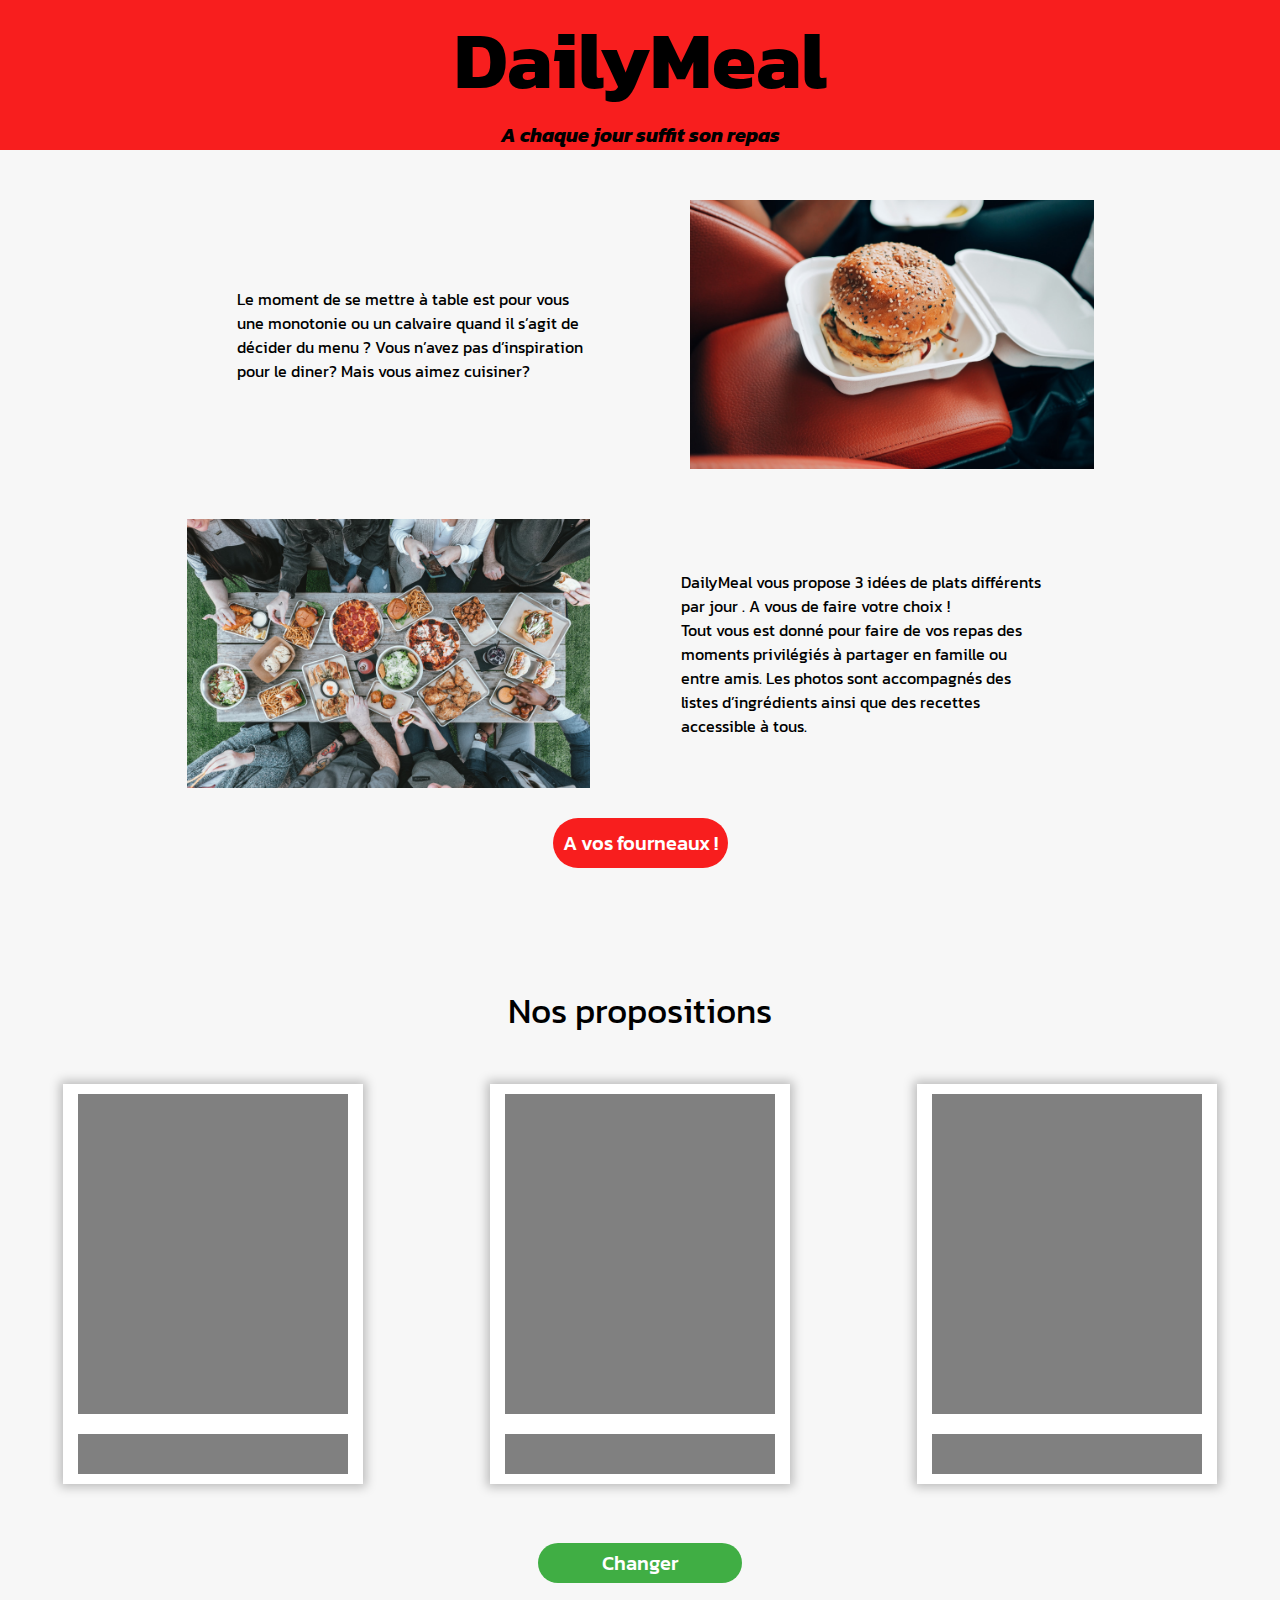
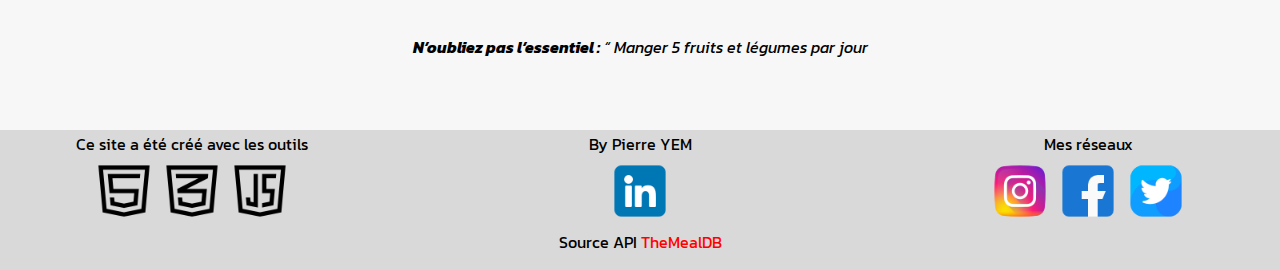
==== index.html @ 328ee48a "maj" ====
<!DOCTYPE html>
<html lang="en">

<head>
    <meta charset="UTF-8">
    <meta http-equiv="X-UA-Compatible" content="IE=edge">
    <meta name="viewport" content="width=device-width, initial-scale=1.0">
    <link rel="stylesheet" href="./ecf.css">
    <script src="./ecf.js" defer></script>

    <!-- Lien vers la Font Family Kanit -->
    <link rel="preconnect" href="https://fonts.googleapis.com">
    <link rel="preconnect" href="https://fonts.gstatic.com" crossorigin>
    <link href="https://fonts.googleapis.com/css2?family=Kanit&display=swap" rel="stylesheet">
    <!--  -->

    <title>Document</title>
</head>

<body>
    <header>
        <nav>
            <div id="logo"></div>
            <div id="title">
                <div id="h1">
                    <h1>DailyMeal</h1>
                </div>
                <div id="h2">
                    <h2>A chaque jour suffit son repas</h2>
                </div>
            </div>
            <div class="nav"></div>
        </nav>

        <section id="presentation">


            <div class="firstDescription">
                <p>Le moment de se mettre à <strong>table</strong> est pour vous
                    une monotonie ou un calvaire quand il s’agit
                    de décider du <strong>menu</strong> ?
                    Vous n’avez pas d’inspiration pour le <strong>diner</strong>?
                    Mais vous aimez <strong>cuisiner</strong>? </p>
                <img src="./images/burger.jpg" alt="photo d'un burger">
            </div>
            <div class="secondDescription">
                <img src="./images/plat_divers.jpg" alt="photo de plusieurs plats">

                <p>DailyMeal vous propose 3 idées de <strong>plats</strong> différents par jour .
                    A vous de faire votre choix !
                    <br>
                    Tout vous est donné pour faire de vos <strong>repas</strong> des moments privilégiés à partager en
                    famille ou entre amis.
                    Les photos sont accompagnés des listes d’<strong>ingrédients</strong> ainsi
                    que des <strong>recettes</strong> accessible à tous.
                </p>

            </div>
            <div class="cta"> <a href="#propositionsTitle"><button id="cta">A vos fourneaux !</button></a> </div>
        </section>
    </header>

    <section id="meals">
        <div id="propositionsTitle">Nos propositions</div>
        <div class="propositions">
            <div id="listChoice">

                <div class="modal1">

                    <div class="choice1">
                        <div class="picMeal"></div>
                        <div class="nameMeal"></div>
                    </div>
                </div>
                <div class="modal2">
                    <div class="choice2">
                        <div class="picMeal"></div>
                        <div class="nameMeal"></div>
                    </div>
                </div>
                <div class="modal3">
                    <div class="choice3">
                        <div class="picMeal"></div>
                        <div class="nameMeal"></div>
                    </div>
                </div>
            </div>
            <div class="cta">
                <button id="changer">Changer</button>
            </div>
            <div class="disclaimer">
                <p><span class="remind">N’oubliez pas l’essentiel :</span> <span>“ Manger 5 fruits et légumes par
                        jour</span></p>
            </div>

        </div>
    </section>
    <footer>
        <div class="footerContain">
            <div id="tools">
                <div>Ce site a été créé avec les outils </div>
                <div class="logoFooter">
                    <img src="./images/html.png" alt="logo instagram">
                    <img src="./images/css.png" alt="logo facebook">
                    <img src="./images/script-java.png" alt="logo tweeter">
                </div>
            </div>
            <div id="author">
                <div>By Pierre YEM</div>
                <div class="logoFooter"><img src="./images/linkedin.png" alt="logo linkedin"></div>
            </div>
            <div id="follow">
                <div>Mes réseaux</div>
                <div class="logoFooter">
                    <img src="./images/instagram (2).png" alt="logo instagram">
                    <img src="./images/facebook (1).png" alt="logo facebook">
                    <img src="./images/twitter (1).png" alt="logo tweeter">
                </div>
            </div>
        </div>
        <div id="source">Source API <a href="https://www.themealdb.com/">TheMealDB</a> </div>
    </footer>
</body>

</html>
---- ecf.css ----
/* Paramètres global */

* {
    font-family: 'Kanit', sans-serif;
}

p {
    font-size: 1em;
}

a {
    color: red;
    text-decoration: none;
}

strong {
    font-weight: 400;
}

#presentation img {
    max-height: 100%;
    max-width: 50%;
}

body {
    margin: 0;
    background-color: #F7F7F7;

}

button {
    color: white;
}

/*  */


/* Header  */

nav {

    width: 100vw;

    position: fixed;
    top: 0;

    display: flex;
    justify-content: space-between;

    background-color: #f81e1e;
}

#logo {

    /* background-color: green; */
}

#title {

    display: flex;
    flex-direction: column;
    align-items: center;
    height: 100%;
    width: 70%;
    /* background-color: grey; */
}

h1 {
    font-weight: bold;
    font-size: 80px;
    margin: 0;
}

#h1 {
    height: 70%;
    display: flex;
    flex-direction: column;
}

#h2 {
    height: 15%;
}

h2 {
    font-size: 20px;
    font-style: italic;
    margin: 0;
}


.nav {
    /* background-color: green; */
}

/*  */


/* Section Presentation */

#presentation {
    margin-top: 200px;
    height: 85vh;
    width: 100%;
    /* background-color: grey; */
}

.firstDescription,
.secondDescription {
    height: 269px;
    width: 907px;


    /* height: 35%;
    width: 50%; */
    display: flex;
    align-items: center;
    margin: auto;
    /* background-color: green; */
    justify-content: space-between;

}

.firstDescription {}

.firstDescription p,
.secondDescription p {
    width: 40%;
    margin: 50px;
}



.secondDescription {

    margin-top: 50px;
}

#cta {
    background-color: #f81e1e;
    border-radius: 30px;
    border: none;
    color: white;
    height: 50px;
    font-weight: 500;
    font-size: 20px;
    padding: 0 10px;
}

.cta {
    display: flex;
    justify-content: center;
    width: 100%;
    margin-top: 30px;
    height: 7%;
}

/*  */


/* Section plats */

#meals {

    height: 85vh;
    width: 100%;
    /* background-color: rgb(35, 65, 171); */
}

#propositionsTitle {
    height: 10vh;

    display: flex;
    justify-content: center;
    align-items: center;

    /* background-color: rgb(143, 137, 137); */
    font-size: 35px;
}

.propositions {
    height: 80vh;

    display: flex;
    align-items: center;
    flex-direction: column;
}

#listChoice {
    height: 80%;
    width: 100%;

    display: flex;
    justify-content: space-around;
    align-items: center;
    /* background-color: #a5db49; */
}

[class^="choice"] {
    height: 400px;
    width: 300px;

    display: flex;
    flex-direction: column;
    align-items: center;
    justify-content: space-around;

    background: #FFFFFF;
    box-shadow: 0px 0px 10px 3px rgba(0, 0, 0, 0.25);

    transition: all 0.3s ease-in-out;

}

/* [class^="choice"]:hover {
    scale: 1.3;
    transition: all 0.3s ease-in-out;
} */

.picMeal {
    height: 80%;
    width: 90%;
    background-color: grey;

    transition: all 1s ease-in-out;
}

.nameMeal {
    height: 10%;
    width: 90%;
    background-color: grey;
}

/* bouton changer */
.propositions #cta {
    width: 100%;
}

#changer {
    background-color: #40AE44;
    border-radius: 30px;
    border: none;
    color: white;
    font-weight: 500;
    font-size: 20px;
    padding: 0 5%;
}

.disclaimer {
    margin-top: 36px;
    margin-bottom: 100px;
}

.remind {
    font-weight: bold;

}

span {
    font-style: italic;
}

/*  */


footer {
    background-color: #D9D9D9;
}

.footerContain {
    height: 100px;
    display: flex;
    justify-content: space-between;
}

.footerContain #tools,
#author,
#follow {
    height: 100%;
    width: 30%;
    /* background-color: blue; */
}

#author,
#tools,
#follow {
    display: flex;
    flex-direction: column;
    justify-content: space-around;
    align-items: center;
}

.footerTitle {
    height: 20%;
    /* background-color: grey; */

}

.logoFooter {}

footer img {
    scale: 0.8;
    ;
}

#source {
    height: 40px;
    text-align: center;

}

.modal2 {
    transition: all 0.3s ease-in-out;

}

[class^='modal'] {
    height: 400px;
    width: 300px;
    transition: all 1s ease-in-out;
    display: flex;
    justify-content: center;
    align-items: center;

}

.modal {
    display: flex;
    justify-content: center;
    align-items: center;
    position: fixed;
    height: 100vh;
    width: 100vw;
    top: 0;
    left: 0;
    z-index: 1;
    /* background-color: red; */
    transition: all 1s ease-in-out;
}

.test {
    height: 100%;
width: 100%;
display: flex;
justify-content: center;
align-items: center;

    transition: all 1s ease-in-out;
    /* background-color: red; */
    z-index: 1;
}
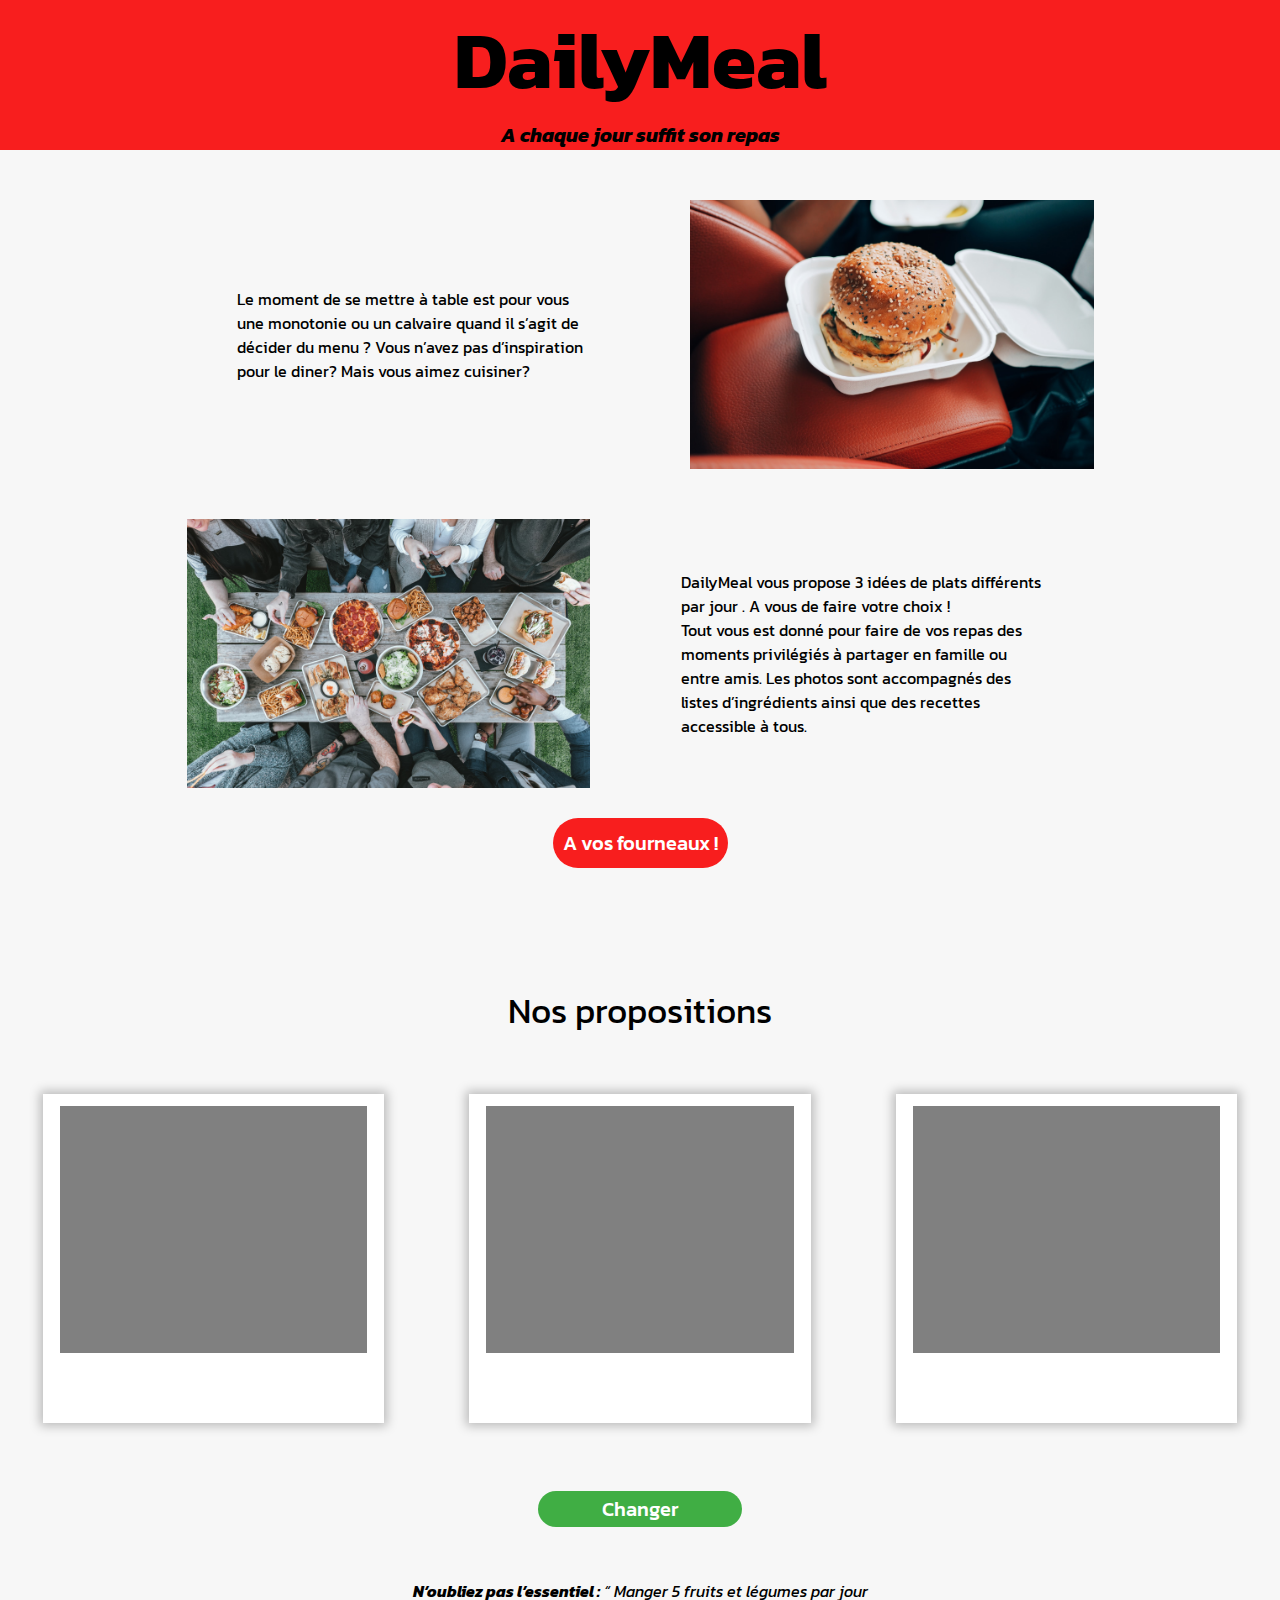
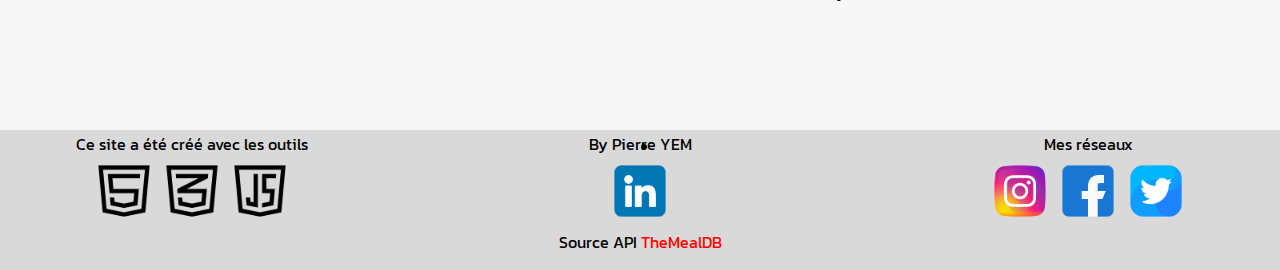
==== commit b62ba5a9: "maj" ====
--- a/index.html
+++ b/index.html
@@ -65,36 +65,37 @@
         <div class="propositions">
             <div id="listChoice">
 
-                <div class="modal1">
+                <div class="modal">
 
-                    <div class="choice1">
+                    <div class="choice">
                         <div class="picMeal"></div>
                         <div class="nameMeal"></div>
                     </div>
                 </div>
-                <div class="modal2">
-                    <div class="choice2">
+                <div class="modal">
+                    <div class="choice">
                         <div class="picMeal"></div>
                         <div class="nameMeal"></div>
                     </div>
                 </div>
-                <div class="modal3">
-                    <div class="choice3">
+                <div class="modal">
+                    <div class="choice">
                         <div class="picMeal"></div>
                         <div class="nameMeal"></div>
                     </div>
                 </div>
             </div>
             <div class="cta">
-                <button id="changer">Changer</button>
+                <button id="change">Changer</button>
             </div>
             <div class="disclaimer">
                 <p><span class="remind">N’oubliez pas l’essentiel :</span> <span>“ Manger 5 fruits et légumes par
                         jour</span></p>
             </div>
-
+<ul><li></li></ul>
         </div>
     </section>
+    <div class="ingredients"></div>
     <footer>
         <div class="footerContain">
             <div id="tools">
--- a/ecf.css
+++ b/ecf.css
@@ -195,9 +195,9 @@
     /* background-color: #a5db49; */
 }
 
-[class^="choice"] {
-    height: 400px;
-    width: 300px;
+.choice {
+    height: 90%;
+    width: 80%;
 
     display: flex;
     flex-direction: column;
@@ -211,10 +211,10 @@
 
 }
 
-/* [class^="choice"]:hover {
+.choice:hover {
     scale: 1.3;
     transition: all 0.3s ease-in-out;
-} */
+}
 
 .picMeal {
     height: 80%;
@@ -227,15 +227,46 @@
 .nameMeal {
     height: 10%;
     width: 90%;
-    background-color: grey;
-}
+    /* background-color: grey; */
+    font-weight: 600;
+    font-size: 20px;
+
+    display: flex;
+    justify-content: center;
+    align-items: center;
+}
+
+
+
+.modal {
+    height: 90%;
+    width: 40%;
+    transition: all 0.5s ease-in-out;
+    display: flex;
+    justify-content: center;
+    align-items: center;
+
+}
+
+[class^=picMeal] img {
+    max-height: 100%;
+}
+
+[class^=picMeal] {
+    width: 90%;
+    height: 75%;
+    display: flex;
+    flex-direction: column;
+    justify-content: center;
+}
+
 
 /* bouton changer */
 .propositions #cta {
     width: 100%;
 }
 
-#changer {
+#change {
     background-color: #40AE44;
     border-radius: 30px;
     border: none;
@@ -245,6 +276,11 @@
     padding: 0 5%;
 }
 
+#change:active {
+    box-shadow: inset 2px 2px 8px black;
+    transform: translate(1px, 1px);
+}
+
 .disclaimer {
     margin-top: 36px;
     margin-bottom: 100px;
@@ -308,43 +344,26 @@
 
 }
 
-.modal2 {
-    transition: all 0.3s ease-in-out;
-
-}
-
-[class^='modal'] {
-    height: 400px;
-    width: 300px;
-    transition: all 1s ease-in-out;
-    display: flex;
-    justify-content: center;
-    align-items: center;
-
-}
-
-.modal {
-    display: flex;
-    justify-content: center;
-    align-items: center;
+
+.modaltest {
+    display: flex;
+    justify-content: center;
+    align-items: center;
+
     position: fixed;
     height: 100vh;
     width: 100vw;
     top: 0;
     left: 0;
     z-index: 1;
-    /* background-color: red; */
-    transition: all 1s ease-in-out;
+    transition: all 0.5s ease-in-out;
 }
 
 .test {
-    height: 100%;
-width: 100%;
-display: flex;
-justify-content: center;
-align-items: center;
-
-    transition: all 1s ease-in-out;
-    /* background-color: red; */
+    scale: 2.5;
+    background-color: red;
+    /* top: 0;
+    left: 0; */
+    position: sticky;
     z-index: 1;
-}+}
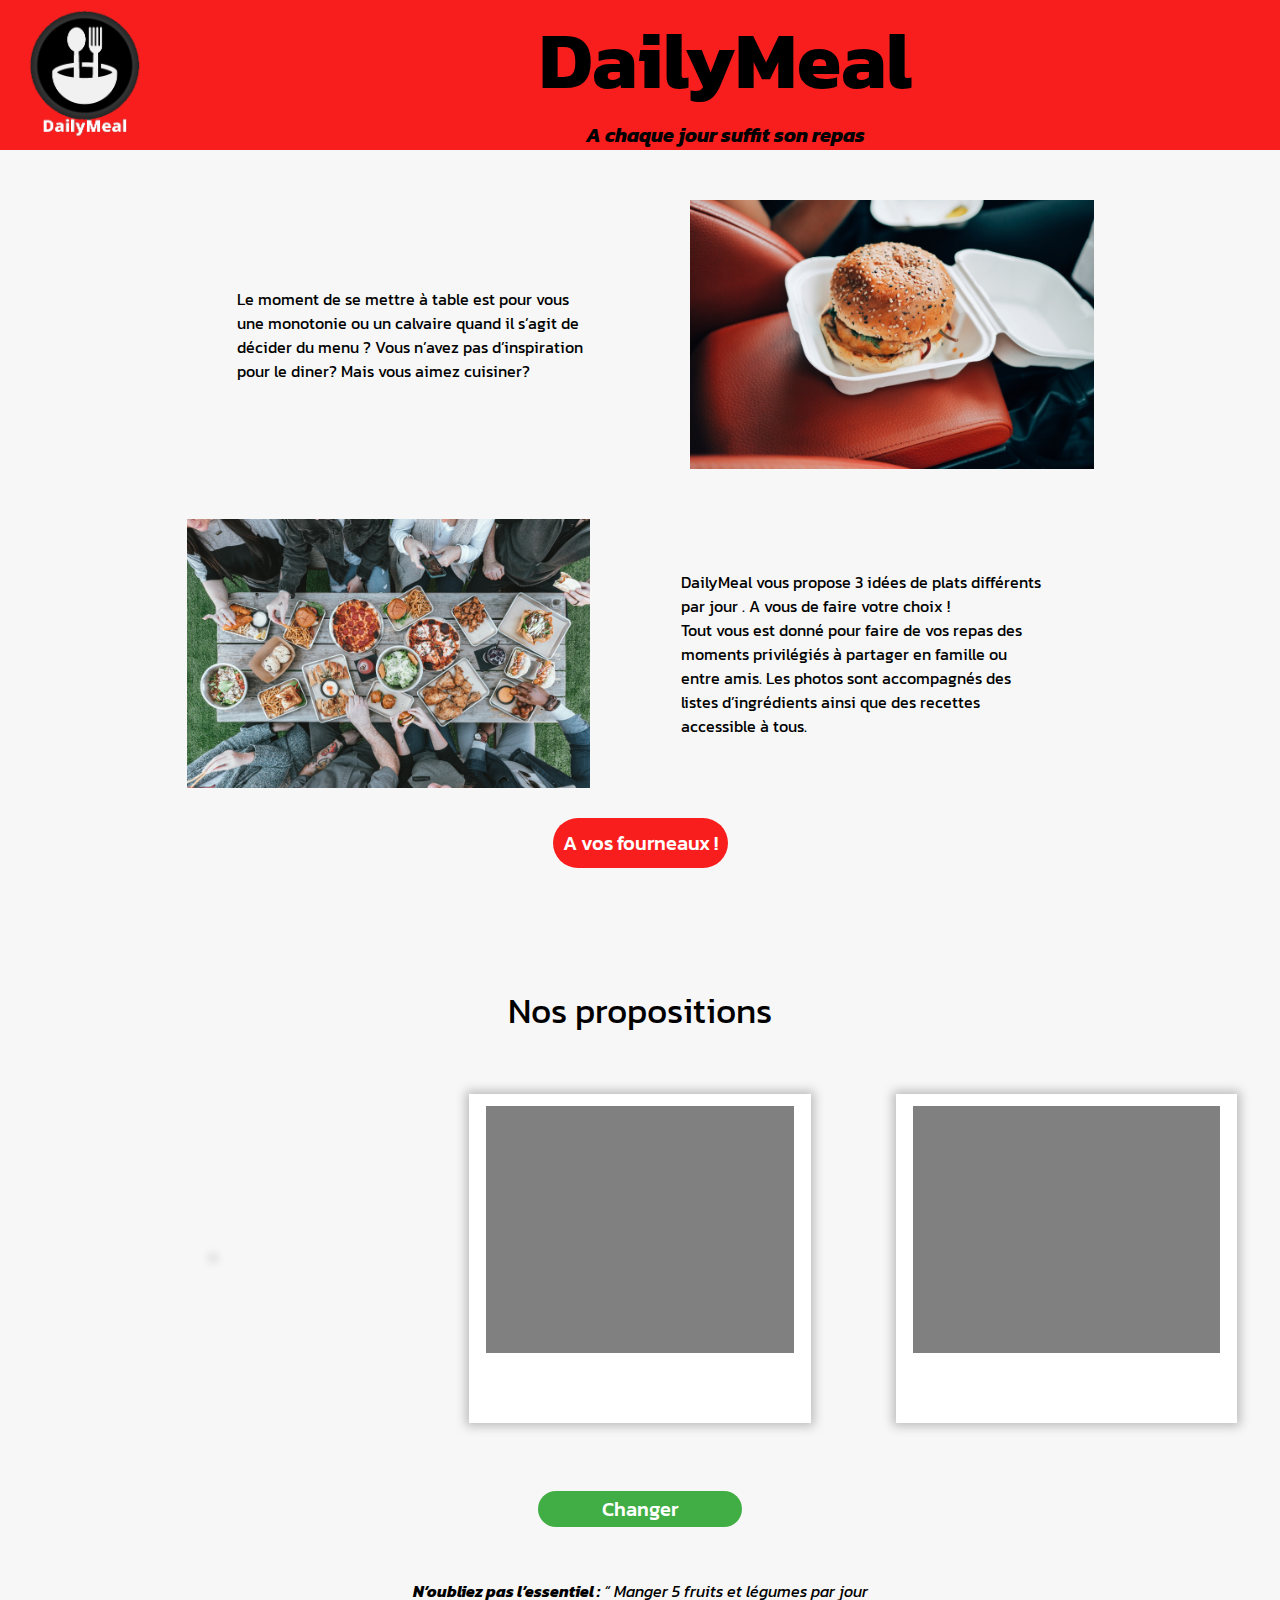
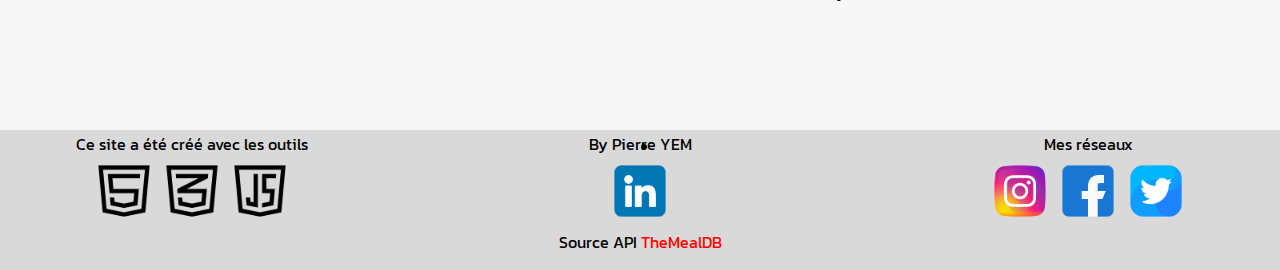
==== commit 6c13e2da: "maj" ====
--- a/index.html
+++ b/index.html
@@ -20,7 +20,7 @@
 <body>
     <header>
         <nav>
-            <div id="logo"></div>
+            <div id="logo"><img src="./images/MonlogoDailyMeal.png" alt=""></div>
             <div id="title">
                 <div id="h1">
                     <h1>DailyMeal</h1>
@@ -66,11 +66,15 @@
             <div id="listChoice">
 
                 <div class="modal">
+                    <div class="gauche">
+                        <div class="choice">
+                            <div class="picMeal"></div>
+                            <div class="nameMeal"></div>
+                        </div>
+                    </div>
 
-                    <div class="choice">
-                        <div class="picMeal"></div>
-                        <div class="nameMeal"></div>
-                    </div>
+                    <div class="receap"></div>
+
                 </div>
                 <div class="modal">
                     <div class="choice">
@@ -92,7 +96,9 @@
                 <p><span class="remind">N’oubliez pas l’essentiel :</span> <span>“ Manger 5 fruits et légumes par
                         jour</span></p>
             </div>
-<ul><li></li></ul>
+            <ul>
+                <li></li>
+            </ul>
         </div>
     </section>
     <div class="ingredients"></div>
--- a/ecf.css
+++ b/ecf.css
@@ -51,8 +51,14 @@
 }
 
 #logo {
-
-    /* background-color: green; */
+    display: flex;
+    align-items: center;
+}
+
+#logo img {
+
+    max-width: 170px;
+
 }
 
 #title {
@@ -236,6 +242,11 @@
     align-items: center;
 }
 
+.gaucheModal {
+    width: 50%;
+}
+
+.receap {}
 
 
 .modal {
@@ -366,4 +377,4 @@
     left: 0; */
     position: sticky;
     z-index: 1;
-}
+}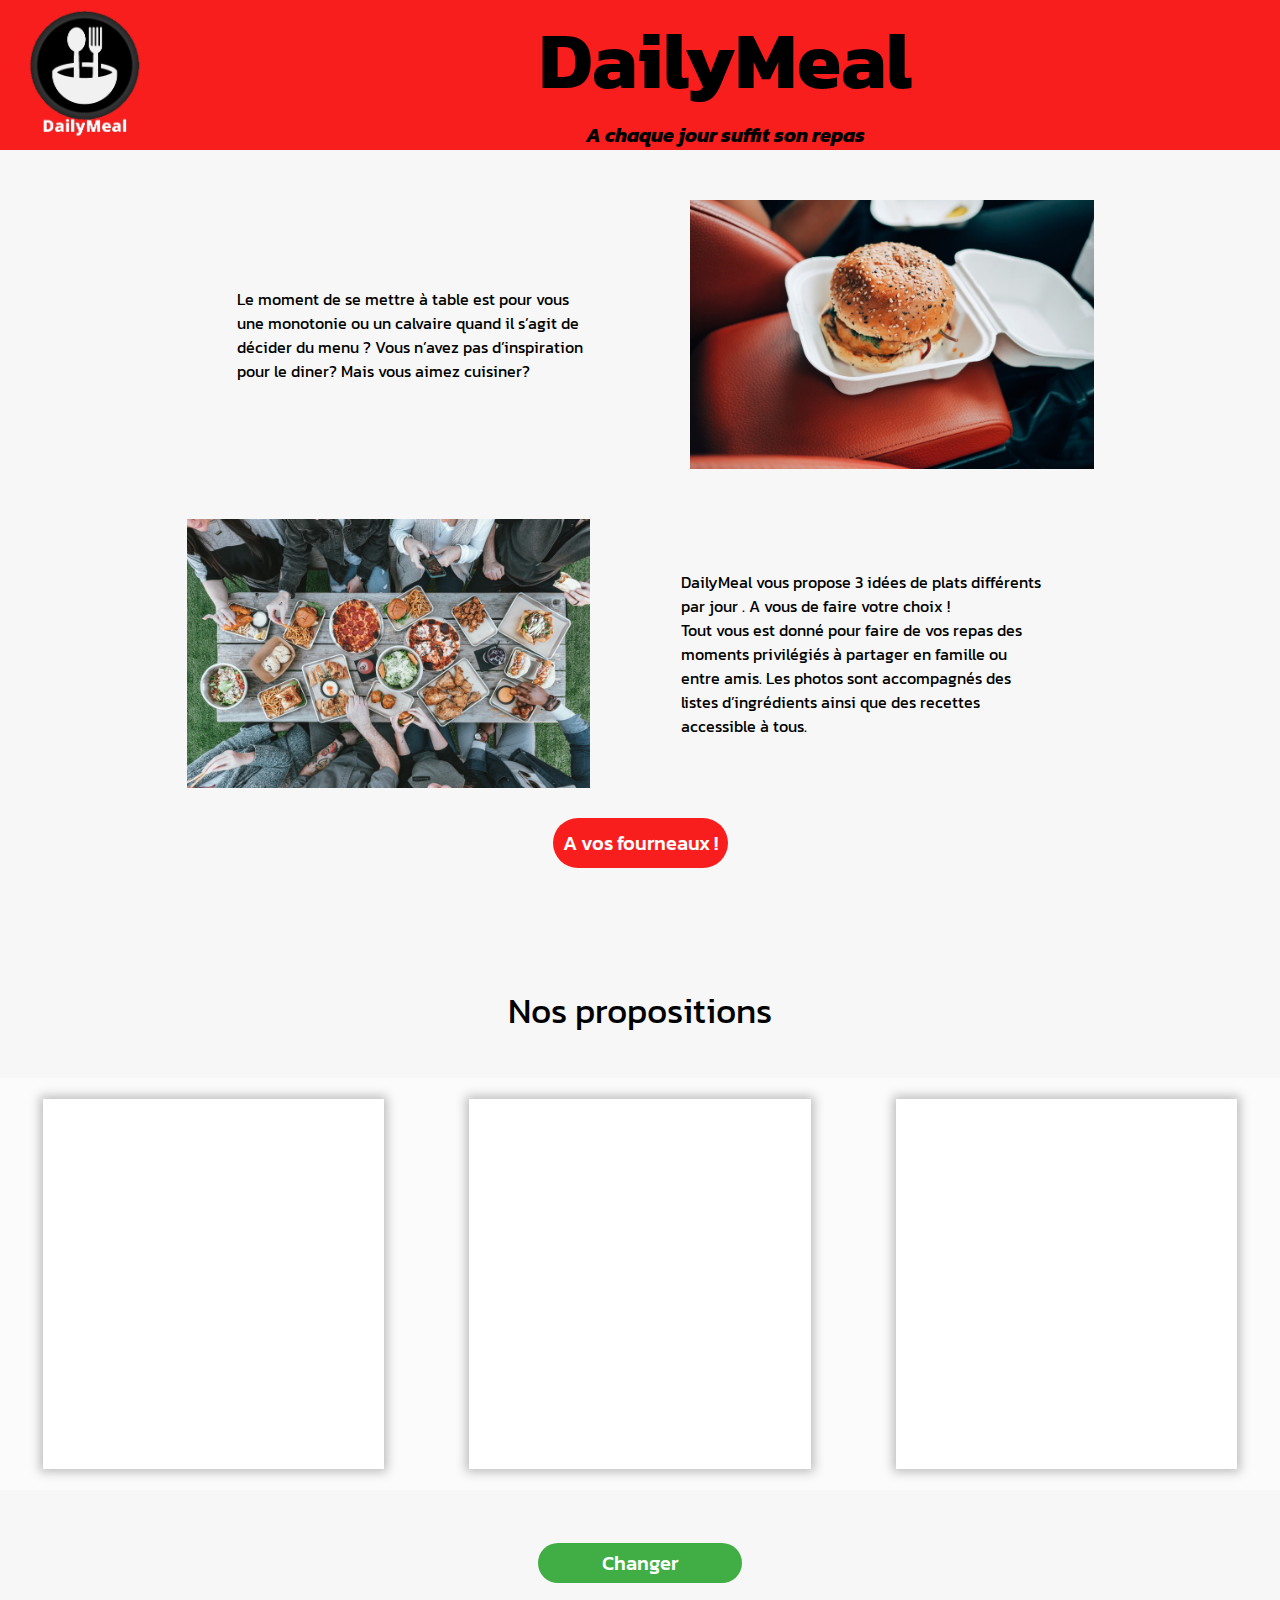
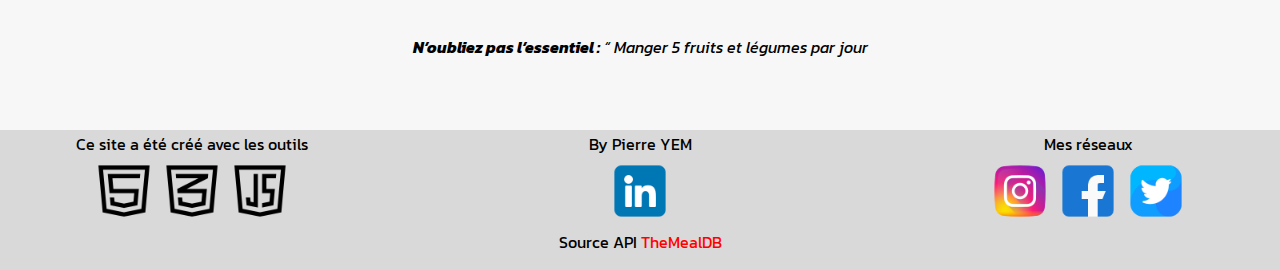
==== commit 80078855: "maj" ====
--- a/index.html
+++ b/index.html
@@ -66,26 +66,34 @@
             <div id="listChoice">
 
                 <div class="modal">
-                    <div class="gauche">
-                        <div class="choice">
+                    <div class="choice">
+                        <div class="gauche">
                             <div class="picMeal"></div>
                             <div class="nameMeal"></div>
                         </div>
-                    </div>
+                        <div class="ingredients"></div>
 
-                    <div class="receap"></div>
 
-                </div>
-                <div class="modal">
-                    <div class="choice">
-                        <div class="picMeal"></div>
-                        <div class="nameMeal"></div>
                     </div>
                 </div>
                 <div class="modal">
                     <div class="choice">
-                        <div class="picMeal"></div>
-                        <div class="nameMeal"></div>
+                        <div class="gauche">
+                            <div class="picMeal"></div>
+                            <div class="nameMeal"></div>
+                        </div>
+                        <div class="ingredients"></div>
+
+                    </div>
+                </div>
+                <div class="modal">
+                    <div class="choice">
+                        <div class="gauche">
+                            <div class="picMeal"></div>
+                            <div class="nameMeal"></div>
+                        </div>
+                        <div class="ingredients"></div>
+
                     </div>
                 </div>
             </div>
@@ -96,12 +104,9 @@
                 <p><span class="remind">N’oubliez pas l’essentiel :</span> <span>“ Manger 5 fruits et légumes par
                         jour</span></p>
             </div>
-            <ul>
-                <li></li>
-            </ul>
+            
         </div>
     </section>
-    <div class="ingredients"></div>
     <footer>
         <div class="footerContain">
             <div id="tools">
--- a/ecf.css
+++ b/ecf.css
@@ -22,14 +22,32 @@
     max-width: 50%;
 }
 
+.scrollOnOff {
+    overflow-y: hidden;
+}
+
 body {
     margin: 0;
     background-color: #F7F7F7;
 
+
+
 }
 
 button {
     color: white;
+}
+
+ul {
+    margin-top: 0;
+    padding: 0;
+    display: flex;
+    flex-grow: 1;
+    align-items: center;
+}
+
+li {
+    display: inline-block;
 }
 
 /*  */
@@ -185,7 +203,7 @@
 
 .propositions {
     height: 80vh;
-
+    margin-bottom: 100px;
     display: flex;
     align-items: center;
     flex-direction: column;
@@ -206,7 +224,6 @@
     width: 80%;
 
     display: flex;
-    flex-direction: column;
     align-items: center;
     justify-content: space-around;
 
@@ -217,59 +234,145 @@
 
 }
 
-.choice:hover {
+.choiceModal {
+    height: 800px;
+    width: 1500px;
+
+    display: flex;
+    align-items: start;
+    justify-content: space-around;
+
+    background: #FFFFFF;
+    box-shadow: 0px 0px 10px 3px rgba(0, 0, 0, 0.25);
+
+    transition: all 0.3s ease-in-out;
+}
+
+
+/* .choice:hover {
     scale: 1.3;
     transition: all 0.3s ease-in-out;
+} */
+
+
+.picMeal img {
+    max-height: 100%;
+    box-shadow: rgb(0 0 0 / 25%) 0px 0px 10px 8px;
 }
 
 .picMeal {
-    height: 80%;
+    height: 75%;
     width: 90%;
-    background-color: grey;
+    display: flex;
+    justify-content: center;
 
     transition: all 1s ease-in-out;
+}
+
+.picMealModal {
+    height: 500px;
+
+    display: flex;
+    justify-content: center;
+
+    transition: all 1s ease-in-out;
+
 }
 
 .nameMeal {
     height: 10%;
     width: 90%;
-    /* background-color: grey; */
     font-weight: 600;
     font-size: 20px;
 
     display: flex;
     justify-content: center;
     align-items: center;
+
+    transition: all 0.5s ease-in-out;
+
+}
+
+.nameMealModal {
+
+    height: 200px;
+    font-size: 35px;
+
+    transition: all 0.5s ease-in-out;
+
+}
+
+
+
+.gauche {
+    height: 400px;
+    width: 80%;
+    display: flex;
+    flex-direction: column;
+    align-items: center;
+    justify-content: space-between;
+
 }
 
 .gaucheModal {
+    height: 800px;
     width: 50%;
-}
-
-.receap {}
+    display: flex;
+    flex-direction: column;
+    justify-content: center;
+    align-items: center;
+}
+
+.ingredients {
+    display: none;
+
+}
+
+.ingredientsModal {
+    display: flex;
+    overflow-y: scroll;
+
+    flex-direction: column;
+    /* flex-wrap: wrap; */
+
+
+    height: 800px;
+    width: 1050px;
+
+    transition: all 2s ease-in-out;
+
+}
+
+/* body::-webkit-scrollbar{color: red;} */
 
 
 .modal {
     height: 90%;
     width: 40%;
-    transition: all 0.5s ease-in-out;
-    display: flex;
-    justify-content: center;
-    align-items: center;
-
-}
-
-[class^=picMeal] img {
-    max-height: 100%;
-}
-
-[class^=picMeal] {
-    width: 90%;
-    height: 75%;
-    display: flex;
-    flex-direction: column;
-    justify-content: center;
-}
+    transition: all 1s ease-in-out;
+    display: flex;
+    justify-content: center;
+    align-items: center;
+
+    background-color: #FFFFFF88;
+
+}
+
+.modalOn {
+    display: flex;
+    justify-content: center;
+    align-items: center;
+
+    position: fixed;
+    height: 100vh;
+    width: 100vw;
+    top: 0;
+    left: 0;
+    z-index: 1;
+    transition: all 1s ease-in-out;
+}
+
+
 
 
 /* bouton changer */
@@ -356,19 +459,7 @@
 }
 
 
-.modaltest {
-    display: flex;
-    justify-content: center;
-    align-items: center;
-
-    position: fixed;
-    height: 100vh;
-    width: 100vw;
-    top: 0;
-    left: 0;
-    z-index: 1;
-    transition: all 0.5s ease-in-out;
-}
+
 
 .test {
     scale: 2.5;
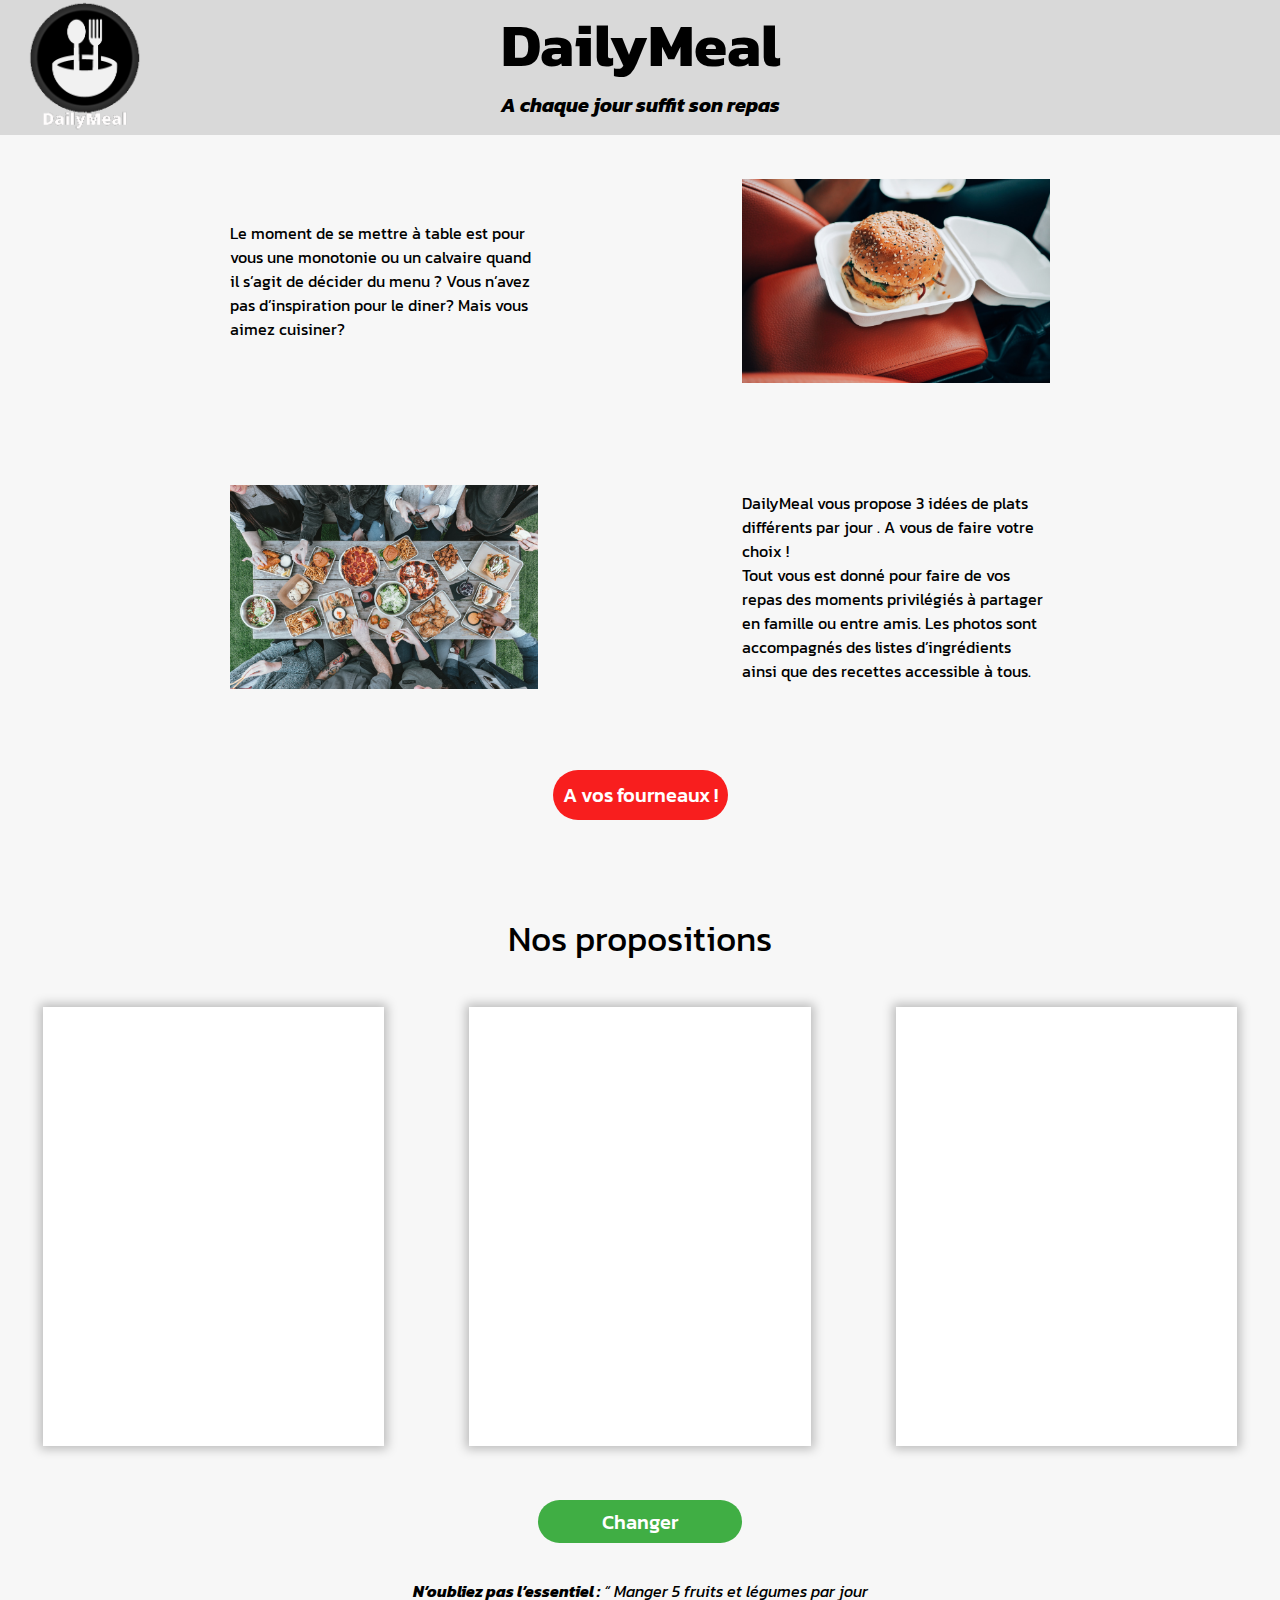
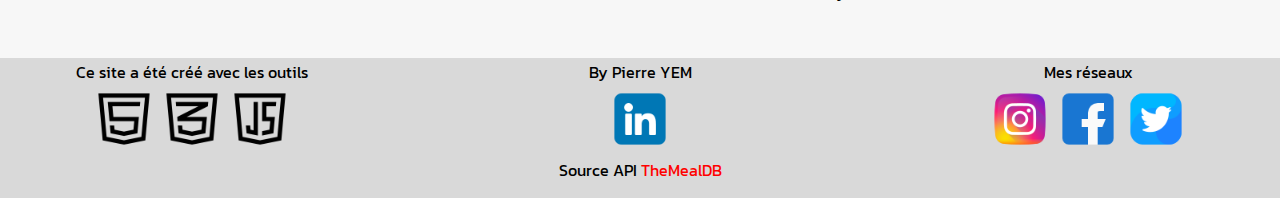
==== commit 6439312e: "maj" ====
--- a/index.html
+++ b/index.html
@@ -36,24 +36,32 @@
 
 
             <div class="firstDescription">
-                <p>Le moment de se mettre à <strong>table</strong> est pour vous
-                    une monotonie ou un calvaire quand il s’agit
-                    de décider du <strong>menu</strong> ?
-                    Vous n’avez pas d’inspiration pour le <strong>diner</strong>?
-                    Mais vous aimez <strong>cuisiner</strong>? </p>
-                <img src="./images/burger.jpg" alt="photo d'un burger">
+                <div class="textIntro">
+                    <p>Le moment de se mettre à <strong>table</strong> est pour vous
+                        une monotonie ou un calvaire quand il s’agit
+                        de décider du <strong>menu</strong> ?
+                        Vous n’avez pas d’inspiration pour le <strong>diner</strong>?
+                        Mais vous aimez <strong>cuisiner</strong>? </p>
+                </div>
+                <div class="introPic">
+                    <img src="./images/burger.jpg" alt="photo d'un burger">
+                </div>
             </div>
             <div class="secondDescription">
-                <img src="./images/plat_divers.jpg" alt="photo de plusieurs plats">
-
-                <p>DailyMeal vous propose 3 idées de <strong>plats</strong> différents par jour .
-                    A vous de faire votre choix !
-                    <br>
-                    Tout vous est donné pour faire de vos <strong>repas</strong> des moments privilégiés à partager en
-                    famille ou entre amis.
-                    Les photos sont accompagnés des listes d’<strong>ingrédients</strong> ainsi
-                    que des <strong>recettes</strong> accessible à tous.
-                </p>
+                <div class="introPic">
+                    <img src="./images/plat_divers.jpg" alt="photo de plusieurs plats">
+                </div>
+                <div class="textIntro">
+                    <p>DailyMeal vous propose 3 idées de <strong>plats</strong> différents par jour .
+                        A vous de faire votre choix !
+                        <br>
+                        Tout vous est donné pour faire de vos <strong>repas</strong> des moments privilégiés à partager
+                        en
+                        famille ou entre amis.
+                        Les photos sont accompagnés des listes d’<strong>ingrédients</strong> ainsi
+                        que des <strong>recettes</strong> accessible à tous.
+                    </p>
+                </div>
 
             </div>
             <div class="cta"> <a href="#propositionsTitle"><button id="cta">A vos fourneaux !</button></a> </div>
@@ -104,7 +112,7 @@
                 <p><span class="remind">N’oubliez pas l’essentiel :</span> <span>“ Manger 5 fruits et légumes par
                         jour</span></p>
             </div>
-            
+
         </div>
     </section>
     <footer>
@@ -132,6 +140,7 @@
         </div>
         <div id="source">Source API <a href="https://www.themealdb.com/">TheMealDB</a> </div>
     </footer>
+    <div class="ab"></div>
 </body>
 
 </html>--- a/ecf.css
+++ b/ecf.css
@@ -6,6 +6,7 @@
 
 p {
     font-size: 1em;
+    margin: 0;
 }
 
 a {
@@ -17,10 +18,6 @@
     font-weight: 400;
 }
 
-#presentation img {
-    max-height: 100%;
-    max-width: 50%;
-}
 
 .scrollOnOff {
     overflow-y: hidden;
@@ -38,17 +35,6 @@
     color: white;
 }
 
-ul {
-    margin-top: 0;
-    padding: 0;
-    display: flex;
-    flex-grow: 1;
-    align-items: center;
-}
-
-li {
-    display: inline-block;
-}
 
 /*  */
 
@@ -63,14 +49,15 @@
     top: 0;
 
     display: flex;
-    justify-content: space-between;
-
-    background-color: #f81e1e;
+
+    /* background-color: #f81e1e; */
+    background-color: #D9D9D9;
 }
 
 #logo {
     display: flex;
     align-items: center;
+    width: 15%;
 }
 
 #logo img {
@@ -91,7 +78,7 @@
 
 h1 {
     font-weight: bold;
-    font-size: 80px;
+    font-size: 60px;
     margin: 0;
 }
 
@@ -108,12 +95,13 @@
 h2 {
     font-size: 20px;
     font-style: italic;
-    margin: 0;
+    margin-bottom: 10px;
+    margin-top: 0;
 }
 
 
 .nav {
-    /* background-color: green; */
+    width: 15%;
 }
 
 /*  */
@@ -122,7 +110,7 @@
 /* Section Presentation */
 
 #presentation {
-    margin-top: 200px;
+    margin-top: 10%;
     height: 85vh;
     width: 100%;
     /* background-color: grey; */
@@ -130,33 +118,45 @@
 
 .firstDescription,
 .secondDescription {
-    height: 269px;
-    width: 907px;
-
-
-    /* height: 35%;
-    width: 50%; */
+    height: 40%;
+    width: 80%;
+
+
     display: flex;
     align-items: center;
     margin: auto;
     /* background-color: green; */
-    justify-content: space-between;
+    justify-content: space-around;
 
 }
 
 .firstDescription {}
 
-.firstDescription p,
-.secondDescription p {
-    width: 40%;
-    margin: 50px;
-}
-
-
-
-.secondDescription {
-
-    margin-top: 50px;
+
+
+.textIntro {
+    width: 30%;
+    overflow-y: auto;
+    display: flex;
+    justify-content: start;
+}
+
+.textIntro:nth-child(2) {
+    width: 30%;
+    display: flex;
+    justify-content: end;
+}
+
+.introPic {
+    width: 30%;
+    height: 100%;
+    display: flex;
+    align-items: center;
+}
+
+.introPic img {
+    max-width: 100%;
+    max-height: auto;
 }
 
 #cta {
@@ -168,7 +168,21 @@
     font-weight: 500;
     font-size: 20px;
     padding: 0 10px;
-}
+    transition: 0.3s;
+}
+
+#cta:hover {
+    translate: -5px -5px;
+    box-shadow: 5px 5px 10px black;
+
+}
+
+#cta:active {
+    box-shadow: none;
+    translate: 0 0;
+    transition: 0.1s;
+}
+
 
 .cta {
     display: flex;
@@ -187,7 +201,6 @@
 
     height: 85vh;
     width: 100%;
-    /* background-color: rgb(35, 65, 171); */
 }
 
 #propositionsTitle {
@@ -197,7 +210,6 @@
     justify-content: center;
     align-items: center;
 
-    /* background-color: rgb(143, 137, 137); */
     font-size: 35px;
 }
 
@@ -216,27 +228,30 @@
     display: flex;
     justify-content: space-around;
     align-items: center;
-    /* background-color: #a5db49; */
 }
 
 .choice {
+    height: 100%;
+    width: 80%;
+
+    display: flex;
+    align-items: center;
+    justify-content: space-around;
+
+    background: #FFFFFF;
+    box-shadow: 0px 0px 10px 3px rgba(0, 0, 0, 0.25);
+
+    transition: all 0.3s ease-in-out;
+
+}
+
+.choice:hover {
+    cursor: pointer;
+}
+
+.choiceModal {
     height: 90%;
     width: 80%;
-
-    display: flex;
-    align-items: center;
-    justify-content: space-around;
-
-    background: #FFFFFF;
-    box-shadow: 0px 0px 10px 3px rgba(0, 0, 0, 0.25);
-
-    transition: all 0.3s ease-in-out;
-
-}
-
-.choiceModal {
-    height: 800px;
-    width: 1500px;
 
     display: flex;
     align-items: start;
@@ -256,27 +271,32 @@
 
 
 .picMeal img {
-    max-height: 100%;
+    max-width: 100%;
+    /* box-shadow: rgb(0 0 0 / 25%) 0px 0px 10px 8px; */
+
+}
+
+.picMeal {
+    height: 90%;
+    width: 90%;
+    display: flex;
+    justify-content: center;
+    box-sizing: content-box;
+    transition: all 1s ease-in-out;
+}
+
+.picMealModal {
+    width: 90%;
+    height: 60%;
+    display: flex;
+    justify-content: center;
+
+    transition: all 1s ease-in-out;
+
+}
+
+.picMealModal img {
     box-shadow: rgb(0 0 0 / 25%) 0px 0px 10px 8px;
-}
-
-.picMeal {
-    height: 75%;
-    width: 90%;
-    display: flex;
-    justify-content: center;
-
-    transition: all 1s ease-in-out;
-}
-
-.picMealModal {
-    height: 500px;
-
-    display: flex;
-    justify-content: center;
-
-    transition: all 1s ease-in-out;
-
 }
 
 .nameMeal {
@@ -288,6 +308,7 @@
     display: flex;
     justify-content: center;
     align-items: center;
+    box-sizing: content-box;
 
     transition: all 0.5s ease-in-out;
 
@@ -295,7 +316,7 @@
 
 .nameMealModal {
 
-    height: 200px;
+    height: 25%;
     font-size: 35px;
 
     transition: all 0.5s ease-in-out;
@@ -305,8 +326,8 @@
 
 
 .gauche {
-    height: 400px;
-    width: 80%;
+    height: 94%;
+    width: 94%;
     display: flex;
     flex-direction: column;
     align-items: center;
@@ -315,11 +336,11 @@
 }
 
 .gaucheModal {
-    height: 800px;
-    width: 50%;
-    display: flex;
-    flex-direction: column;
-    justify-content: center;
+    height: 100%;
+    width: 45%;
+    display: flex;
+    flex-direction: column;
+    justify-content: space-around;
     align-items: center;
 }
 
@@ -330,46 +351,53 @@
 
 .ingredientsModal {
     display: flex;
-    overflow-y: scroll;
-
-    flex-direction: column;
-    /* flex-wrap: wrap; */
-
-
-    height: 800px;
-    width: 1050px;
-
-    transition: all 2s ease-in-out;
-
-}
-
-/* body::-webkit-scrollbar{color: red;} */
-
+    flex-direction: column;
+    overflow-y: auto;
+
+padding: 20px;
+    height: 100%;
+    width: 55%;
+
+    transition: all 0.5s ease-in-out;
+
+}
+
+.nameIng {
+    display: flex;
+    flex-direction: column;
+    flex-grow: 1;
+}
+.detailIng{}
 
 .modal {
     height: 90%;
     width: 40%;
-    transition: all 1s ease-in-out;
-    display: flex;
-    justify-content: center;
-    align-items: center;
-
-    background-color: #FFFFFF88;
-
-}
+    transition: all 0.3s ease-in-out;
+    display: flex;
+    justify-content: center;
+    align-items: center;
+
+
+}
+
+
+
+
 
 .modalOn {
     display: flex;
     justify-content: center;
     align-items: center;
 
-    position: fixed;
     height: 100vh;
     width: 100vw;
     top: 0;
     left: 0;
+    position: fixed;
+    background-color: #FFFFFF88;
+
     z-index: 1;
-    transition: all 1s ease-in-out;
+    transition: all 0.3s ease-in-out;
 }
 
 
@@ -388,11 +416,20 @@
     font-weight: 500;
     font-size: 20px;
     padding: 0 5%;
+
+    transition: 0.3s ease-in-out;
+}
+
+#change:hover {
+    translate: -5px -5px;
+    box-shadow: 5px 5px 10px black;
+
 }
 
 #change:active {
-    box-shadow: inset 2px 2px 8px black;
-    transform: translate(1px, 1px);
+    box-shadow: none;
+    translate: 0 0;
+    transition: 0.1s;
 }
 
 .disclaimer {
@@ -462,10 +499,5 @@
 
 
 .test {
-    scale: 2.5;
-    background-color: red;
-    /* top: 0;
-    left: 0; */
-    position: sticky;
-    z-index: 1;
+    clip-path: polygon(0 0, 100% 0%, 100% 100%, 0% 100%)
 }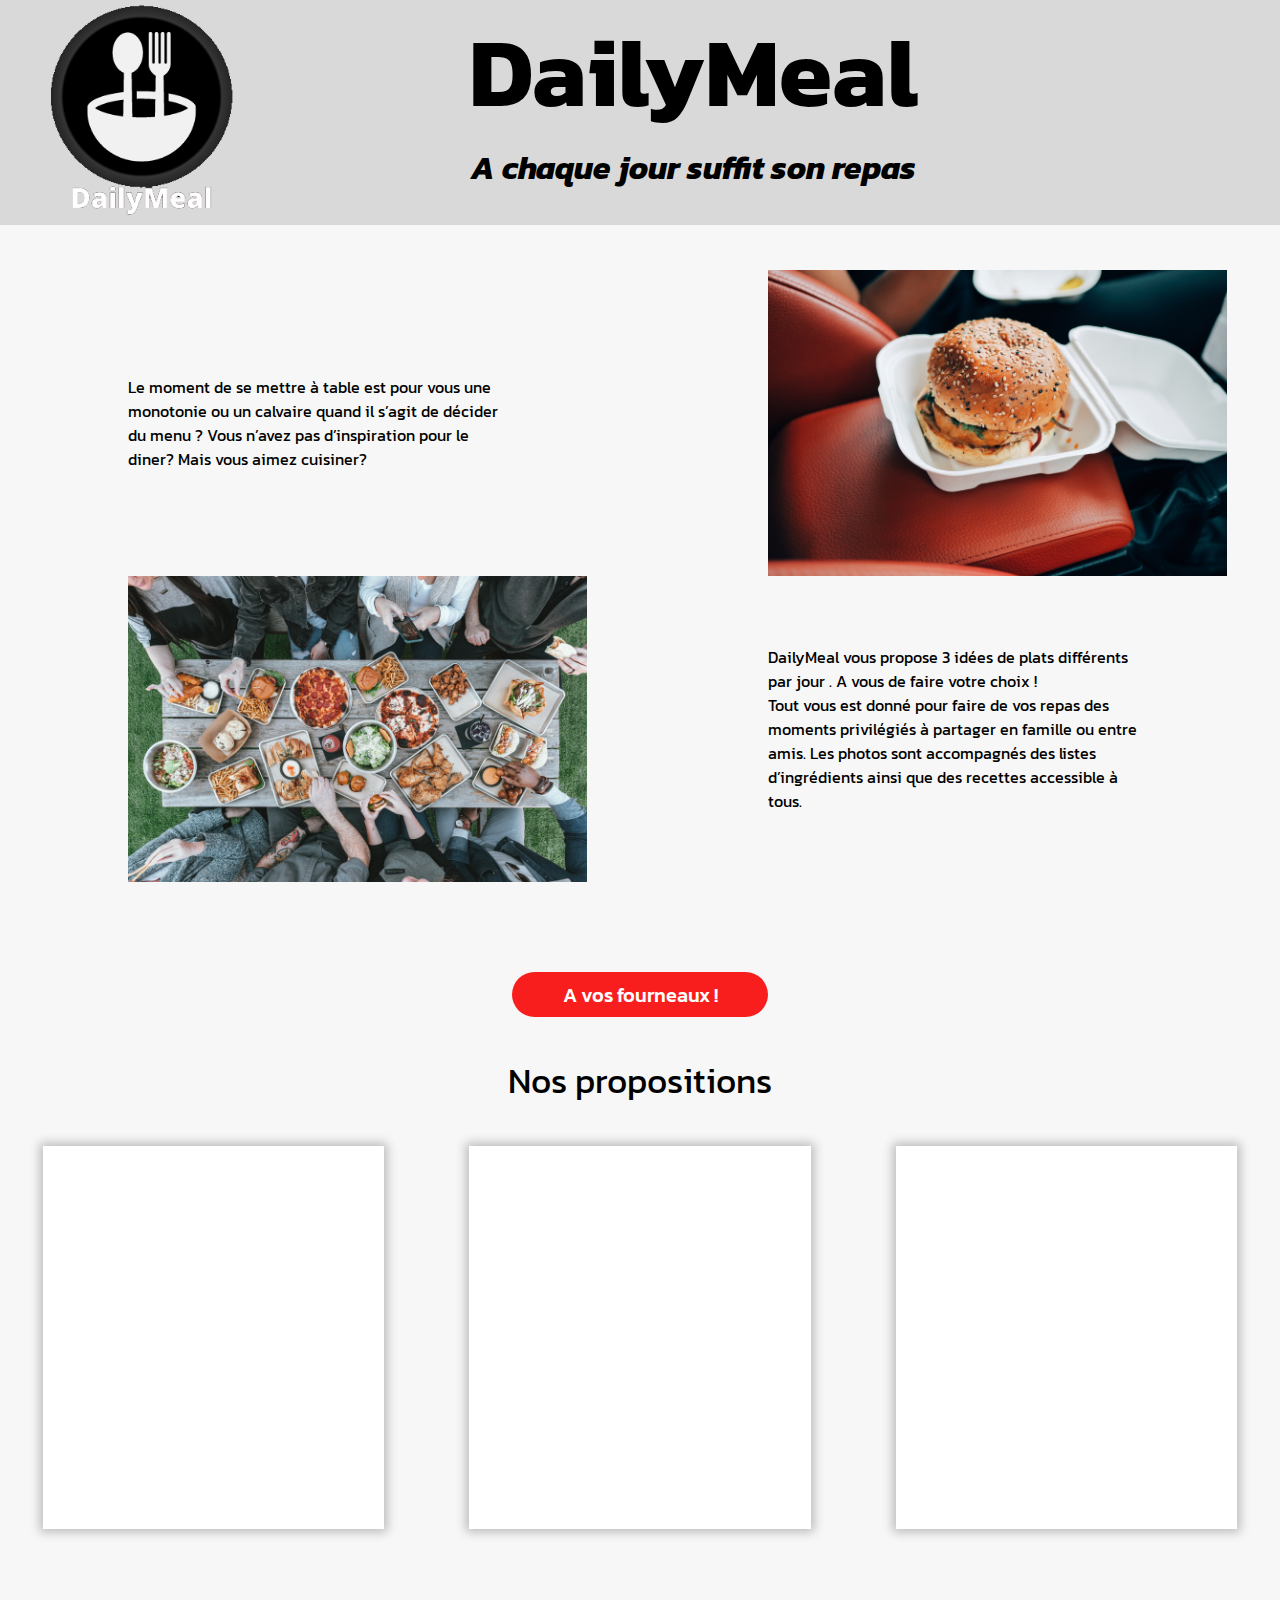
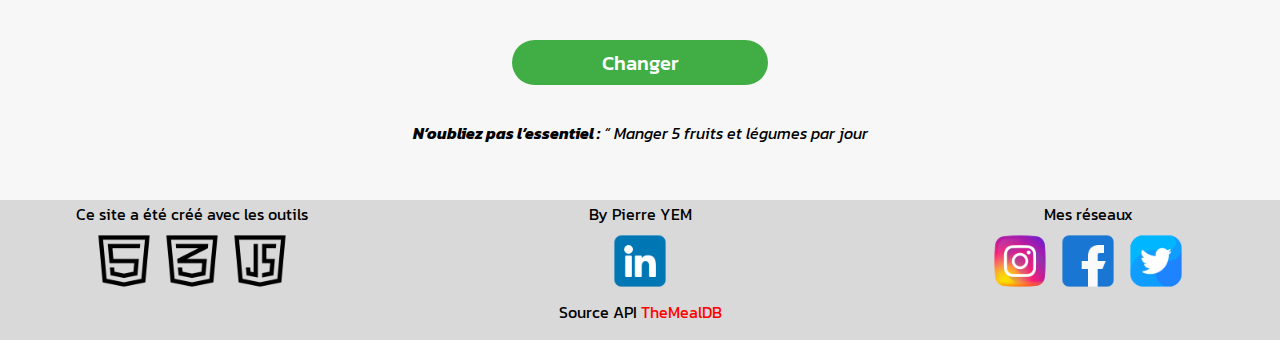
==== commit c860c9f3: "maj" ====
--- a/index.html
+++ b/index.html
@@ -32,42 +32,42 @@
             <div class="nav"></div>
         </nav>
 
-        <section id="presentation">
+
+    </header>
+    <section id="presentation">
 
 
-            <div class="firstDescription">
-                <div class="textIntro">
-                    <p>Le moment de se mettre à <strong>table</strong> est pour vous
-                        une monotonie ou un calvaire quand il s’agit
-                        de décider du <strong>menu</strong> ?
-                        Vous n’avez pas d’inspiration pour le <strong>diner</strong>?
-                        Mais vous aimez <strong>cuisiner</strong>? </p>
-                </div>
-                <div class="introPic">
-                    <img src="./images/burger.jpg" alt="photo d'un burger">
-                </div>
+        <div class="firstDescription">
+            <div class="textIntro">
+                <p>Le moment de se mettre à <strong>table</strong> est pour vous
+                    une monotonie ou un calvaire quand il s’agit
+                    de décider du <strong>menu</strong> ?
+                    Vous n’avez pas d’inspiration pour le <strong>diner</strong>?
+                    Mais vous aimez <strong>cuisiner</strong>? </p>
             </div>
-            <div class="secondDescription">
-                <div class="introPic">
-                    <img src="./images/plat_divers.jpg" alt="photo de plusieurs plats">
-                </div>
-                <div class="textIntro">
-                    <p>DailyMeal vous propose 3 idées de <strong>plats</strong> différents par jour .
-                        A vous de faire votre choix !
-                        <br>
-                        Tout vous est donné pour faire de vos <strong>repas</strong> des moments privilégiés à partager
-                        en
-                        famille ou entre amis.
-                        Les photos sont accompagnés des listes d’<strong>ingrédients</strong> ainsi
-                        que des <strong>recettes</strong> accessible à tous.
-                    </p>
-                </div>
+            <div class="introPic">
+                <img src="./images/burger.jpg" alt="photo d'un burger">
+            </div>
+        </div>
+        <div class="secondDescription">
+            <div class="introPic">
+                <img src="./images/plat_divers.jpg" alt="photo de plusieurs plats">
+            </div>
+            <div class="textIntro">
+                <p>DailyMeal vous propose 3 idées de <strong>plats</strong> différents par jour .
+                    A vous de faire votre choix !
+                    <br>
+                    Tout vous est donné pour faire de vos <strong>repas</strong> des moments privilégiés à partager
+                    en
+                    famille ou entre amis.
+                    Les photos sont accompagnés des listes d’<strong>ingrédients</strong> ainsi
+                    que des <strong>recettes</strong> accessible à tous.
+                </p>
+            </div>
 
-            </div>
-            <div class="cta"> <a href="#propositionsTitle"><button id="cta">A vos fourneaux !</button></a> </div>
-        </section>
-    </header>
-
+        </div>
+        <div class="cta"> <a href="#propositionsTitle"><button id="cta">A vos fourneaux !</button></a> </div>
+    </section>
     <section id="meals">
         <div id="propositionsTitle">Nos propositions</div>
         <div class="propositions">
@@ -120,21 +120,21 @@
             <div id="tools">
                 <div>Ce site a été créé avec les outils </div>
                 <div class="logoFooter">
-                    <img src="./images/html.png" alt="logo instagram">
-                    <img src="./images/css.png" alt="logo facebook">
-                    <img src="./images/script-java.png" alt="logo tweeter">
+                    <img class="t" src="./images/html.png" alt="logo instagram">
+                    <img class="t" src="./images/css.png" alt="logo facebook">
+                    <img class="t" src="./images/script-java.png" alt="logo tweeter">
                 </div>
             </div>
             <div id="author">
                 <div>By Pierre YEM</div>
-                <div class="logoFooter"><img src="./images/linkedin.png" alt="logo linkedin"></div>
+                <div class="logoFooter"><img class="t" src="./images/linkedin.png" alt="logo linkedin"></div>
             </div>
             <div id="follow">
                 <div>Mes réseaux</div>
                 <div class="logoFooter">
-                    <img src="./images/instagram (2).png" alt="logo instagram">
-                    <img src="./images/facebook (1).png" alt="logo facebook">
-                    <img src="./images/twitter (1).png" alt="logo tweeter">
+                    <img class="t" src="./images/instagram (2).png" alt="logo instagram">
+                    <img class="t" src="./images/facebook (1).png" alt="logo facebook">
+                    <img class="t" src="./images/twitter (1).png" alt="logo tweeter">
                 </div>
             </div>
         </div>
--- a/ecf.css
+++ b/ecf.css
@@ -5,7 +5,7 @@
 }
 
 p {
-    font-size: 1em;
+    font-size: 16px;
     margin: 0;
 }
 
@@ -26,6 +26,8 @@
 body {
     margin: 0;
     background-color: #F7F7F7;
+    display: flex;
+    flex-direction: column;
 
 
 
@@ -45,24 +47,23 @@
 
     width: 100vw;
 
-    position: fixed;
+    /* position: fixed; */
     top: 0;
 
     display: flex;
 
-    /* background-color: #f81e1e; */
     background-color: #D9D9D9;
 }
 
 #logo {
     display: flex;
     align-items: center;
-    width: 15%;
+    height: 25vh;
 }
 
 #logo img {
 
-    max-width: 170px;
+    max-height: 100%;
 
 }
 
@@ -78,12 +79,12 @@
 
 h1 {
     font-weight: bold;
-    font-size: 60px;
+    font-size: 6rem;
     margin: 0;
 }
 
 #h1 {
-    height: 70%;
+
     display: flex;
     flex-direction: column;
 }
@@ -93,9 +94,8 @@
 }
 
 h2 {
-    font-size: 20px;
+    font-size: 2rem;
     font-style: italic;
-    margin-bottom: 10px;
     margin-top: 0;
 }
 
@@ -110,22 +110,18 @@
 /* Section Presentation */
 
 #presentation {
-    margin-top: 10%;
+    margin-top: 5vh;
     height: 85vh;
     width: 100%;
-    /* background-color: grey; */
 }
 
 .firstDescription,
 .secondDescription {
     height: 40%;
-    width: 80%;
-
-
-    display: flex;
-    align-items: center;
-    margin: auto;
-    /* background-color: green; */
+
+    display: flex;
+    align-items: center;
+    margin: 5vh, 0;
     justify-content: space-around;
 
 }
@@ -155,8 +151,8 @@
 }
 
 .introPic img {
-    max-width: 100%;
-    max-height: auto;
+
+    max-height: 100%;
 }
 
 #cta {
@@ -164,11 +160,12 @@
     border-radius: 30px;
     border: none;
     color: white;
-    height: 50px;
+    height: 5vh;
     font-weight: 500;
     font-size: 20px;
-    padding: 0 10px;
     transition: 0.3s;
+    width: 20vw;
+
 }
 
 #cta:hover {
@@ -187,9 +184,10 @@
 .cta {
     display: flex;
     justify-content: center;
-    width: 100%;
-    margin-top: 30px;
+    margin-top: 10vh;
     height: 7%;
+    padding: 0px 10px;
+
 }
 
 /*  */
@@ -264,15 +262,18 @@
 }
 
 
-/* .choice:hover {
+.choice:hover {
     scale: 1.3;
     transition: all 0.3s ease-in-out;
-} */
-
+}
+
+.choiceModal:hover {
+    scale: 1;
+    transition: all 0.3s ease-in-out;
+}
 
 .picMeal img {
     max-width: 100%;
-    /* box-shadow: rgb(0 0 0 / 25%) 0px 0px 10px 8px; */
 
 }
 
@@ -354,7 +355,7 @@
     flex-direction: column;
     overflow-y: auto;
 
-padding: 20px;
+    padding: 20px;
     height: 100%;
     width: 55%;
 
@@ -367,7 +368,8 @@
     flex-direction: column;
     flex-grow: 1;
 }
-.detailIng{}
+
+.detailIng {}
 
 .modal {
     height: 90%;
@@ -415,8 +417,8 @@
     color: white;
     font-weight: 500;
     font-size: 20px;
-    padding: 0 5%;
-
+    height: 5vh;
+    width: 20vw;
     transition: 0.3s ease-in-out;
 }
 
@@ -482,11 +484,17 @@
 
 }
 
-.logoFooter {}
+
 
 footer img {
     scale: 0.8;
-    ;
+    transition: all 0.3s ease-in-out;
+
+}
+
+footer img:hover {
+    scale: 1.2;
+    transition: all 0.3s ease-in-out;
 }
 
 #source {
@@ -495,9 +503,157 @@
 
 }
 
-
-
-
-.test {
-    clip-path: polygon(0 0, 100% 0%, 100% 100%, 0% 100%)
-}+.nameIng {
+    display: flex;
+    justify-content: center;
+    align-items: center;
+    font-size: 1.5rem;
+}
+
+/* @media only screen and (max-width: 425px) {
+
+    #logo,
+    .nav {
+        width: 25vw;
+        height: auto;
+    }
+
+    h1 {
+        font-size: 9vw;
+    }
+
+    #h1 {
+        height: auto;
+    }
+
+    h2 {
+        font-size: 4vw;
+        margin: 0;
+    }
+
+    #h2 {
+        display: flex;
+        justify-content: center;
+        align-items: center;
+    }
+
+    nav {
+        position: static;
+        height: auto;
+        justify-content: space-between;
+    }
+
+    #logo img {
+        max-width: 100%;
+    }
+
+    #title {
+        max-width: 40vw;
+        box-sizing: content-box;
+
+
+    }
+
+
+
+    #presentation {
+        height: auto;
+        display: flex;
+        flex-direction: column;
+        align-items: center;
+    }
+
+    .firstDescription,
+    .secondDescription {
+        width: 80vw;
+        flex-direction: column;
+        height: auto;
+        margin-bottom: 5vh
+    }
+
+    #cta,
+    #change {
+        height: 6vh;
+        width: 50vw;
+    }
+
+    .cta {
+        margin-top: 0;
+    }
+
+    #listChoice {
+
+        flex-direction: column;
+    }
+
+    .textIntro {
+        justify-content: center;
+        align-items: center;
+        height: auto;
+        width: auto;
+    }
+
+    .textIntro:nth-child(2) {
+        justify-content: center;
+        align-items: center;
+        height: auto;
+        width: auto;
+    }
+
+    .introPic {
+        height: 50vw;
+        width: auto;
+    }
+
+
+
+    #propositionsTitle {
+        font-size: 8vw;
+    }
+
+    #listChoice,
+    #meals,
+    .propositions {
+        height: auto;
+        width: auto;
+        justify-content: none;
+        margin: 0;
+    }
+
+    .modal {
+        width: auto;
+        margin-bottom: 50px;
+    }
+
+    .choiceModal {
+        flex-direction: column;
+        align-items: center;
+    }
+
+    .gaucheModal {
+        width: auto;
+    }
+
+    .disclaimer {
+        margin-bottom: 20px;
+    }
+
+    .disclaimer p {
+        margin: 2%;
+    }
+
+    .footerContain {
+        height: auto;
+        flex-direction: column;
+    }
+
+    .footerContain #tools,
+    #author,
+    #follow {
+        width: auto;
+
+    }
+
+}
+ */
+
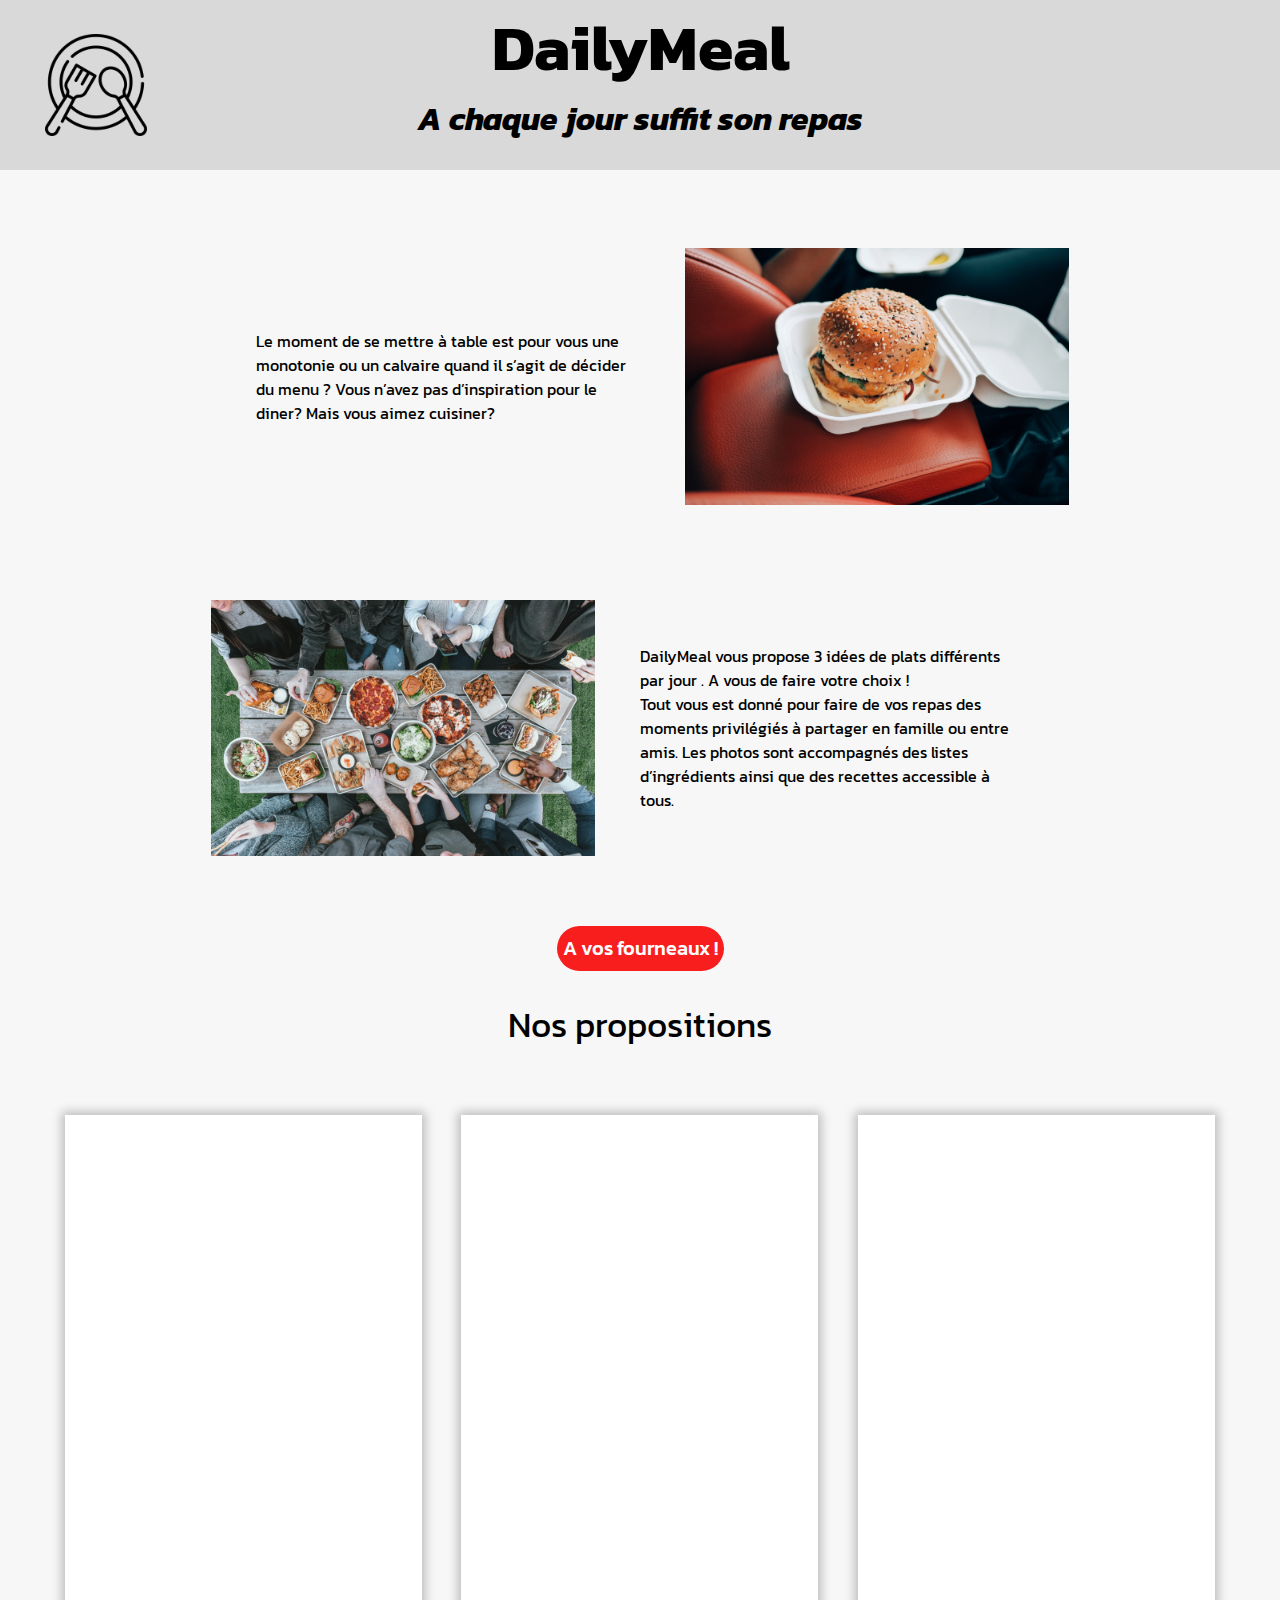
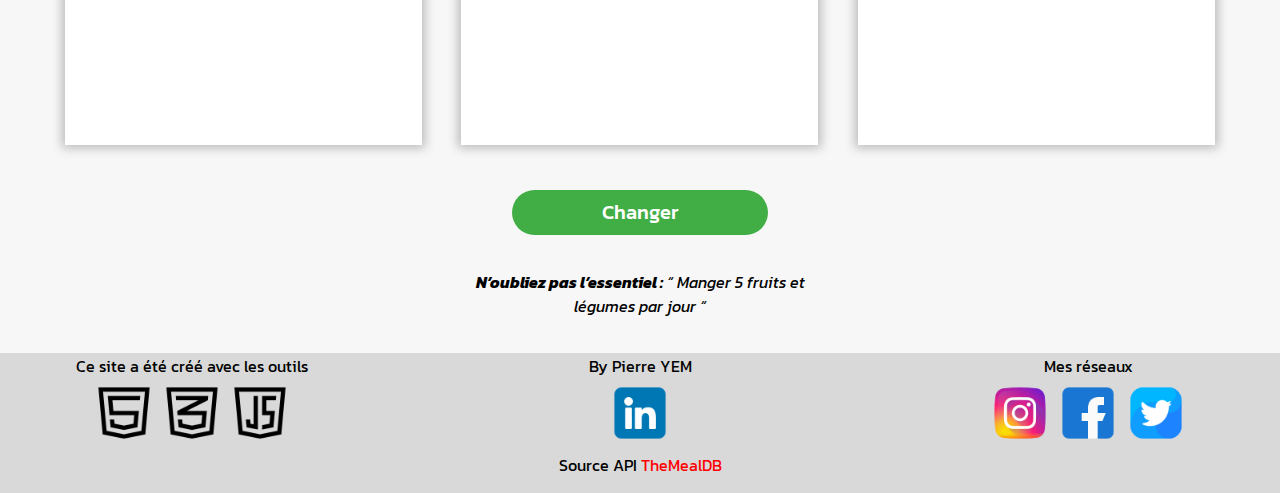
==== commit 51bf5cd1: "maj" ====
--- a/index.html
+++ b/index.html
@@ -20,7 +20,7 @@
 <body>
     <header>
         <nav>
-            <div id="logo"><img src="./images/MonlogoDailyMeal.png" alt=""></div>
+            <div id="logo"><img src="./images/plat.png" alt=""></div>
             <div id="title">
                 <div id="h1">
                     <h1>DailyMeal</h1>
@@ -68,73 +68,63 @@
         </div>
         <div class="cta"> <a href="#propositionsTitle"><button id="cta">A vos fourneaux !</button></a> </div>
     </section>
-    <section id="meals">
-        <div id="propositionsTitle">Nos propositions</div>
-        <div class="propositions">
-            <div id="listChoice">
+    <div id="propositionsTitle">Nos propositions</div>
+    <section class="listChoice">
 
-                <div class="modal">
-                    <div class="choice">
-                        <div class="gauche">
-                            <div class="picMeal"></div>
-                            <div class="nameMeal"></div>
-                        </div>
-                        <div class="ingredients"></div>
+        <div class="choice1">
+            <div class="gauche">
+                <div class="picMeal"></div>
+                <div class="nameMeal"></div>
+            </div>
+            <div class="ingredients"></div>
 
 
-                    </div>
-                </div>
-                <div class="modal">
-                    <div class="choice">
-                        <div class="gauche">
-                            <div class="picMeal"></div>
-                            <div class="nameMeal"></div>
-                        </div>
-                        <div class="ingredients"></div>
+        </div>
+        <div class="choice2">
+            <div class="gauche">
+                <div class="picMeal"></div>
+                <div class="nameMeal"></div>
+            </div>
+            <div class="ingredients"></div>
 
-                    </div>
-                </div>
-                <div class="modal">
-                    <div class="choice">
-                        <div class="gauche">
-                            <div class="picMeal"></div>
-                            <div class="nameMeal"></div>
-                        </div>
-                        <div class="ingredients"></div>
-
-                    </div>
-                </div>
+        </div>
+        <div class="choice3">
+            <div class="gauche">
+                <div class="picMeal"></div>
+                <div class="nameMeal"></div>
             </div>
-            <div class="cta">
-                <button id="change">Changer</button>
-            </div>
-            <div class="disclaimer">
-                <p><span class="remind">N’oubliez pas l’essentiel :</span> <span>“ Manger 5 fruits et légumes par
-                        jour</span></p>
-            </div>
+            <div class="ingredients"></div>
 
         </div>
     </section>
+    <div class="cta">
+        <button id="change">Changer</button>
+    </div>
+    <div class="disclaimer">
+        <p><span class="remind">N’oubliez pas l’essentiel :</span> <span>“ Manger 5 fruits et légumes par
+                jour “</span></p>
+    </div>
+
     <footer>
         <div class="footerContain">
             <div id="tools">
                 <div>Ce site a été créé avec les outils </div>
                 <div class="logoFooter">
-                    <img class="t" src="./images/html.png" alt="logo instagram">
-                    <img class="t" src="./images/css.png" alt="logo facebook">
-                    <img class="t" src="./images/script-java.png" alt="logo tweeter">
+                    <img src="./images/html.png" alt="logo instagram">
+                    <img src="./images/css.png" alt="logo facebook">
+                    <img src="./images/script-java.png" alt="logo tweeter">
                 </div>
             </div>
             <div id="author">
                 <div>By Pierre YEM</div>
-                <div class="logoFooter"><img class="t" src="./images/linkedin.png" alt="logo linkedin"></div>
+                <div class="logoFooter"><img class="networks" src="./images/linkedin.png" alt="logo linkedin"></div>
             </div>
             <div id="follow">
                 <div>Mes réseaux</div>
                 <div class="logoFooter">
-                    <img class="t" src="./images/instagram (2).png" alt="logo instagram">
-                    <img class="t" src="./images/facebook (1).png" alt="logo facebook">
-                    <img class="t" src="./images/twitter (1).png" alt="logo tweeter">
+                    <img class="networks" src="./images/instagram (2).png" alt="logo instagram">
+                    <img class="networks" src="./images/facebook (1).png" alt="logo facebook">
+                    <img class="networks" src="./images/twitter (1).png" alt="logo tweeter">
                 </div>
             </div>
         </div>
--- a/ecf.css
+++ b/ecf.css
@@ -6,98 +6,102 @@
 
 p {
     font-size: 16px;
+
     margin: 0;
-}
-
-a {
-    color: red;
-    text-decoration: none;
-}
-
-strong {
-    font-weight: 400;
-}
-
-
-.scrollOnOff {
-    overflow-y: hidden;
-}
-
-body {
-    margin: 0;
-    background-color: #F7F7F7;
-    display: flex;
-    flex-direction: column;
-
-
-
-}
-
-button {
-    color: white;
-}
-
-
-/*  */
-
-
-/* Header  */
-
-nav {
-
-    width: 100vw;
-
-    /* position: fixed; */
-    top: 0;
-
-    display: flex;
-
-    background-color: #D9D9D9;
-}
-
-#logo {
-    display: flex;
-    align-items: center;
-    height: 25vh;
-}
-
-#logo img {
-
-    max-height: 100%;
-
-}
-
-#title {
-
-    display: flex;
-    flex-direction: column;
-    align-items: center;
-    height: 100%;
-    width: 70%;
-    /* background-color: grey; */
-}
+
+}
+
 
 h1 {
     font-weight: bold;
-    font-size: 6rem;
+    font-size: 4rem;
     margin: 0;
-}
-
-#h1 {
-
-    display: flex;
-    flex-direction: column;
-}
-
-#h2 {
-    height: 15%;
-}
+    /* font-size: 5vw; */
+}
+
 
 h2 {
     font-size: 2rem;
     font-style: italic;
     margin-top: 0;
-}
+
+    /* font-size: 4vh; */
+}
+
+
+a {
+    color: red;
+    text-decoration: none;
+}
+
+strong {
+    font-weight: 400;
+}
+
+
+.scrollOnOff {
+    overflow-y: hidden;
+}
+
+body {
+    margin: 0;
+    background-color: #F7F7F7;
+    display: flex;
+    flex-direction: column;
+
+
+
+}
+
+button {
+    color: white;
+}
+
+
+/*  */
+
+
+/* Header  */
+
+nav {
+    display: flex;
+
+    background-color: #D9D9D9;
+}
+
+#logo {
+    display: flex;
+    max-width: 15%;
+    justify-content: center;
+    align-items: center;
+}
+
+#logo img {
+    max-width: 60%;
+    max-height: 60%;
+}
+
+#title {
+
+    display: flex;
+    flex-direction: column;
+    align-items: center;
+    width: 70%;
+    /* background-color: grey; */
+}
+
+
+#h1 {
+
+    display: flex;
+    flex-direction: column;
+}
+
+#h2 {
+    height: 15%;
+}
+
+
 
 
 .nav {
@@ -113,6 +117,10 @@
     margin-top: 5vh;
     height: 85vh;
     width: 100%;
+    display: flex;
+    flex-direction: column;
+    align-items: center;
+    justify-content: center;
 }
 
 .firstDescription,
@@ -121,8 +129,8 @@
 
     display: flex;
     align-items: center;
-    margin: 5vh, 0;
-    justify-content: space-around;
+    margin-bottom: 5vh;
+    justify-content: center;
 
 }
 
@@ -135,6 +143,8 @@
     overflow-y: auto;
     display: flex;
     justify-content: start;
+    margin: 5vh;
+    overflow-y: auto;
 }
 
 .textIntro:nth-child(2) {
@@ -152,6 +162,7 @@
 
 .introPic img {
 
+    max-width: 100%;
     max-height: 100%;
 }
 
@@ -164,7 +175,6 @@
     font-weight: 500;
     font-size: 20px;
     transition: 0.3s;
-    width: 20vw;
 
 }
 
@@ -184,9 +194,7 @@
 .cta {
     display: flex;
     justify-content: center;
-    margin-top: 10vh;
-    height: 7%;
-    padding: 0px 10px;
+    align-items: center;
 
 }
 
@@ -199,6 +207,8 @@
 
     height: 85vh;
     width: 100%;
+    margin-bottom: 100px;
+    margin-top: 50px;
 }
 
 #propositionsTitle {
@@ -211,26 +221,20 @@
     font-size: 35px;
 }
 
-.propositions {
-    height: 80vh;
-    margin-bottom: 100px;
-    display: flex;
-    align-items: center;
-    flex-direction: column;
-}
-
-#listChoice {
-    height: 80%;
-    width: 100%;
+
+
+.listChoice {
+    height: 70vh;
 
     display: flex;
     justify-content: space-around;
     align-items: center;
-}
-
-.choice {
+    margin: 5vh;
+}
+
+[class^=choice] {
     height: 100%;
-    width: 80%;
+    width: 30%;
 
     display: flex;
     align-items: center;
@@ -239,32 +243,58 @@
     background: #FFFFFF;
     box-shadow: 0px 0px 10px 3px rgba(0, 0, 0, 0.25);
 
-    transition: all 0.3s ease-in-out;
-
-}
-
-.choice:hover {
-    cursor: pointer;
+    transition: all 0.5s ease-in-out;
+
+}
+
+.slideRight {
+    translate: 100vw 0;
+    transition: 1s ease-in-out;
+
+}
+
+.slideLeft {
+    translate: -100vw 0;
+    transition: 1s ease-in-out;
+
+}
+
+.slideUp {
+    translate: 0 -100vh;
+    transition: 1s ease-in-out;
+
+}
+
+.slideDown {
+    translate: 0 -100vh;
+    transition: 1s ease-in-out;
+
 }
 
 .choiceModal {
-    height: 90%;
-    width: 80%;
 
     display: flex;
     align-items: start;
     justify-content: space-around;
 
-    background: #FFFFFF;
     box-shadow: 0px 0px 10px 3px rgba(0, 0, 0, 0.25);
 
-    transition: all 0.3s ease-in-out;
-}
-
-
-.choice:hover {
+    transition: all 2s ease-in-out;
+
+    height: 100vh;
+    width: 100vw;
+    position: fixed;
+    top: 0;
+    left: 0;
+    z-index: 1;
+
+}
+
+
+[class^=choice]:hover {
     scale: 1.3;
     transition: all 0.3s ease-in-out;
+    cursor: pointer;
 }
 
 .choiceModal:hover {
@@ -278,8 +308,8 @@
 }
 
 .picMeal {
+    width: 90%;
     height: 90%;
-    width: 90%;
     display: flex;
     justify-content: center;
     box-sizing: content-box;
@@ -304,12 +334,12 @@
     height: 10%;
     width: 90%;
     font-weight: 600;
-    font-size: 20px;
-
-    display: flex;
-    justify-content: center;
-    align-items: center;
-    box-sizing: content-box;
+    font-size: 2rem;
+
+    display: flex;
+    justify-content: center;
+    align-items: center;
+    padding: 10px;
 
     transition: all 0.5s ease-in-out;
 
@@ -327,8 +357,8 @@
 
 
 .gauche {
-    height: 94%;
-    width: 94%;
+    height: 90%;
+    /* width: 94%; */
     display: flex;
     flex-direction: column;
     align-items: center;
@@ -355,7 +385,6 @@
     flex-direction: column;
     overflow-y: auto;
 
-    padding: 20px;
     height: 100%;
     width: 55%;
 
@@ -367,13 +396,17 @@
     display: flex;
     flex-direction: column;
     flex-grow: 1;
+    justify-content: center;
+    align-items: center;
+    font-size: 1.5vw;
+
 }
 
 .detailIng {}
 
 .modal {
-    height: 90%;
-    width: 40%;
+    height: 100%;
+    width: 30%;
     transition: all 0.3s ease-in-out;
     display: flex;
     justify-content: center;
@@ -387,19 +420,13 @@
 
 
 .modalOn {
-    display: flex;
-    justify-content: center;
-    align-items: center;
 
     height: 100vh;
     width: 100vw;
-    top: 0;
-    left: 0;
     position: fixed;
-    background-color: #FFFFFF88;
+    transition: all 0.5s ease-in-out;
 
     z-index: 1;
-    transition: all 0.3s ease-in-out;
 }
 
 
@@ -435,8 +462,33 @@
 }
 
 .disclaimer {
-    margin-top: 36px;
-    margin-bottom: 100px;
+
+    display: flex;
+    justify-content: center;
+    align-items: center;
+    margin-top: 35px;
+    margin-bottom: 35px;
+}
+
+.disclaimer p {
+    text-align: center;
+    width: 30%;
+    animation: clignote 2s linear infinite;
+}
+
+@keyframes clignote {
+
+    0% {
+        background-color: none;
+    }
+
+    50% {
+        background-color: #d6c91067;
+    }
+
+    100% {
+        background-color: none;
+    }
 }
 
 .remind {
@@ -503,30 +555,66 @@
 
 }
 
-.nameIng {
-    display: flex;
-    justify-content: center;
-    align-items: center;
-    font-size: 1.5rem;
-}
-
-/* @media only screen and (max-width: 425px) {
-
-    #logo,
-    .nav {
-        width: 25vw;
-        height: auto;
+
+
+
+@media only screen and (max-width : 1023px) {
+    /* body {
+        background-color: unset;
     }
 
     h1 {
+        font-size: 35px;
+    }
+
+    h2 {
+        font-size: 20px;
+        margin: 0;
+    }
+
+    .listChoice {
+        height: 50vh;
+    }
+
+    #logo img {
+        max-width: 80%;
+        max-height: 80%;
+    }
+
+    .introPic {
+        width: 50%;
+    }
+
+    .textIntro {
+        overflow-y: auto;
+        height: 100%;
+    }
+ */
+
+
+
+
+
+
+
+}
+
+
+
+
+
+@media only screen and (max-width: 769px) {
+
+
+
+
+    h1 {
+        font-size: 35px;
         font-size: 9vw;
     }
 
-    #h1 {
-        height: auto;
-    }
-
     h2 {
+        font-size: 16px;
         font-size: 4vw;
         margin: 0;
     }
@@ -536,31 +624,20 @@
         justify-content: center;
         align-items: center;
     }
-
-    nav {
-        position: static;
-        height: auto;
-        justify-content: space-between;
-    }
-
-    #logo img {
-        max-width: 100%;
-    }
-
-    #title {
-        max-width: 40vw;
-        box-sizing: content-box;
-
-
-    }
-
-
 
     #presentation {
         height: auto;
         display: flex;
         flex-direction: column;
         align-items: center;
+
+    }
+
+
+
+    #presentation,
+    #propositonTitle {
+        margin-bottom: 50px;
     }
 
     .firstDescription,
@@ -568,36 +645,48 @@
         width: 80vw;
         flex-direction: column;
         height: auto;
-        margin-bottom: 5vh
+        margin-bottom: 5vh;
     }
 
     #cta,
     #change {
         height: 6vh;
         width: 50vw;
+        font-size: 16px;
     }
 
     .cta {
         margin-top: 0;
     }
 
-    #listChoice {
-
+    .listChoice {
+        height: auto;
+        width: 90vww;
+        justify-content: none;
+        margin: 0;
         flex-direction: column;
+        margin: 5vh;
     }
 
     .textIntro {
+
         justify-content: center;
         align-items: center;
         height: auto;
         width: auto;
+        margin-bottom: 20px;
+
     }
 
     .textIntro:nth-child(2) {
+
         justify-content: center;
         align-items: center;
         height: auto;
         width: auto;
+        order: -1;
+        margin-top: 20px;
+
     }
 
     .introPic {
@@ -611,35 +700,89 @@
         font-size: 8vw;
     }
 
-    #listChoice,
-    #meals,
-    .propositions {
-        height: auto;
-        width: auto;
-        justify-content: none;
-        margin: 0;
-    }
 
     .modal {
         width: auto;
         margin-bottom: 50px;
     }
 
+    [class^=choice] {
+        width: 90vw;
+        height: 87vh;
+        margin-bottom: 10vh;
+        display: flex;
+        align-items: center;
+        justify-content: space-around;
+        flex-direction: column;
+    }
+
+    .ingredients {
+        display: flex;
+        flex-direction: column;
+        overflow-y: auto;
+        width: 100%;
+    }
+
+    .nameIng {
+        font-size: 5vw;
+        width: 100%;
+    }
+
+    .choiceModal {
+
+        display: flex;
+        align-items: start;
+        justify-content: space-around;
+
+        box-shadow: 0px 0px 10px 3px rgba(0, 0, 0, 0.25);
+
+        transition: all 2s ease-in-out;
+
+        height: 100vh;
+        width: 100vw;
+        position: fixed;
+        top: 0;
+        left: 0;
+        z-index: 1;
+
+    }
+
+    [class^=choice]:hover {
+        scale: 1;
+        transition: all 0.3s ease-in-out;
+    }
+
     .choiceModal {
         flex-direction: column;
         align-items: center;
     }
 
+    .gauche {
+        height: 100%;
+        width: 100%;
+    }
+
     .gaucheModal {
         width: auto;
     }
 
+    .picMeal {
+        width: 100%;
+    }
+
+    .nameMeal {
+        font-size: 16px;
+        font-size: 5vw;
+        height: 10%;
+    }
+
     .disclaimer {
         margin-bottom: 20px;
     }
 
     .disclaimer p {
         margin: 2%;
+        width: 80%;
     }
 
     .footerContain {
@@ -654,6 +797,7 @@
 
     }
 
-}
- */
-
+    footer img:hover {
+        scale: 0.8;
+    }
+}